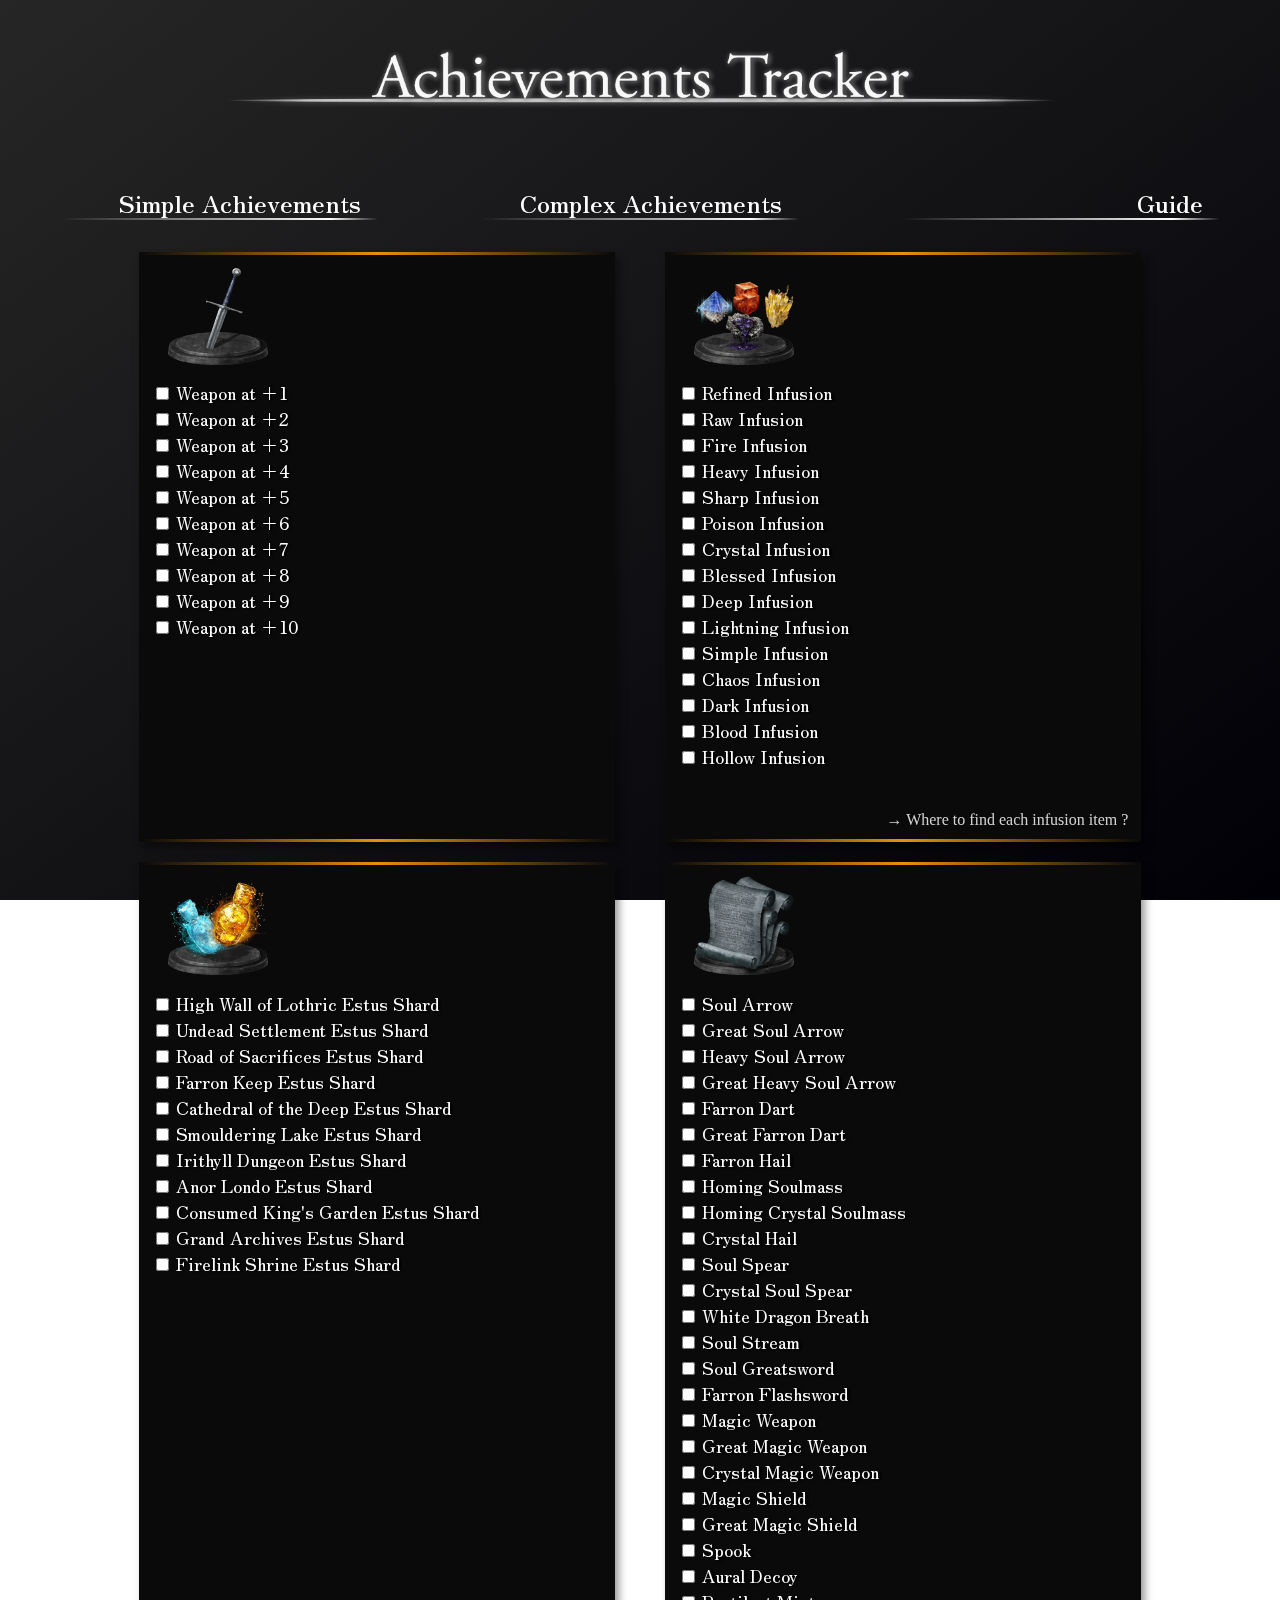
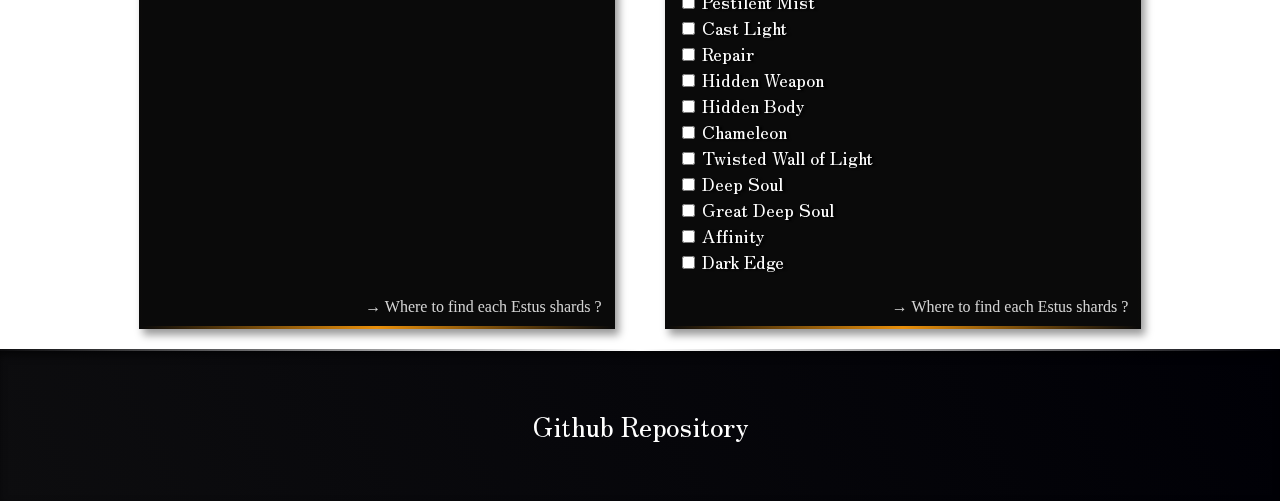
==== complexAchievements.html @ f4607ac6 "Ajouts des fichier fait a l adrar" ====
<!DOCTYPE html>
<html lang="en">
<head>
    <meta charset="UTF-8">
    <meta name="viewport" content="width=device-width, initial-scale=1.0">
    <title>DSIII Achievements Tracker</title>
    <link rel="stylesheet" href="style.css">
    <link rel="preconnect" href="https://fonts.googleapis.com">
    <link rel="preconnect" href="https://fonts.gstatic.com" crossorigin>
    <link href="https://fonts.googleapis.com/css2?family=Zen+Old+Mincho&display=swap" rel="stylesheet">
</head>
<body>
    <header>
        <a href="./index.html"><img src="./images/Achievements Tracker.png" alt="website logo reading Achievement Tracker in darksouls 3 typography"></a>
    </header>
    <nav>
        <div><a href="simpleAchievements.html"><h2>Simple Achievements</h2></a></div>
        <div><a href="complexAchievements.html"><h2>Complex Achievements</h2></a></div>
        <div><a href="guides.html"><h2>Guide</h2></a></div>
    </nav>
        <section>
            <div>
                <img src="./images/supreme_weapon_reinforcement.PNG" alt="picture used to represent the achievement of reinforcing a weapon to level 10">
                <form action="">
                    <input type="checkbox" name="weapon_reinforcement1" value="+1">
                            <label for="weapon_reinforcement1">Weapon at +1</label><br>
                            <input type="checkbox" name="weapon_reinforcement2" value="+2">
                            <label for="weapon_reinforcement2">Weapon at +2</label><br>
                            <input type="checkbox" name="weapon_reinforcement3" value="+3">
                            <label for="weapon_reinforcement3">Weapon at +3</label><br>
                            <input type="checkbox" name="weapon_reinforcement4" value="+4">
                            <label for="weapon_reinforcement4">Weapon at +4</label><br>
                            <input type="checkbox" name="weapon_reinforcement5" value="+5">
                            <label for="weapon_reinforcement5">Weapon at +5</label><br>
                            <input type="checkbox" name="weapon_reinforcement6" value="+6">
                            <label for="weapon_reinforcement6">Weapon at +6</label><br>
                            <input type="checkbox" name="weapon_reinforcement7" value="+7">
                            <label for="weapon_reinforcement7">Weapon at +7</label><br>
                            <input type="checkbox" name="weapon_reinforcement8" value="+8">
                            <label for="weapon_reinforcement8">Weapon at +8</label><br>
                            <input type="checkbox" name="weapon_reinforcement9" value="+9">
                            <label for="weapon_reinforcement9">Weapon at +9</label><br>
                            <input type="checkbox" name="weapon_reinforcement10" value="+10">
                            <label for="weapon_reinforcement10">Weapon at +10</label><br><br>
                </form>
            
            </div>
            <div>
                <img src="./images/master_of_infusion.PNG" alt="picture used to represent the achievement of infusing weapons which each type">
                <form action="">
                    <input type="checkbox" name="weapon_infusion_refined" value="refined">
                    <label for="weapon_infusion_refined">Refined Infusion</label><br>
                    <input type="checkbox" name="weapon_infusion_raw" value="raw">
                    <label for="weapon_infusion_raw">Raw Infusion</label><br>
                    <input type="checkbox" name="weapon_infusion_fire" value="fire">
                    <label for="weapon_infusion_fire">Fire Infusion</label><br>
                    <input type="checkbox" name="weapon_infusion_Heavy" value="heavy">
                    <label for="weapon_infusion_Heavy">Heavy Infusion</label><br>
                    <input type="checkbox" name="weapon_infusion_sharp" value="sharp">
                    <label for="weapon_infusion_sharp">Sharp Infusion</label><br>
                    <input type="checkbox" name="weapon_infusion_poison" value="poison">
                    <label for="weapon_infusion_poison">Poison Infusion</label><br>
                    <input type="checkbox" name="weapon_infusion_crystal" value="crystal">
                    <label for="weapon_infusion_crystal">Crystal Infusion</label><br>
                    <input type="checkbox" name="weapon_infusion_Blessed" value="Blessed">
                    <label for="weapon_infusion_Blessed">Blessed Infusion</label><br>
                    <input type="checkbox" name="weapon_infusion_Deep" value="Deep">
                    <label for="weapon_infusion_Deep">Deep Infusion</label><br>
                    <input type="checkbox" name="weapon_infusion_Lightning" value="Lightning">
                    <label for="weapon_reinforcement10">Lightning Infusion</label><br>
                    <input type="checkbox" name="weapon_infusion_Simple" value="Simple">
                    <label for="weapon_reinforcement9">Simple Infusion</label><br>
                    <input type="checkbox" name="weapon_infusion_Chaos" value="Chaos">
                    <label for="weapon_infusion_Chaos">Chaos Infusion</label><br>
                    <input type="checkbox" name="weapon_infusion_Dark" value="Dark">
                    <label for="weapon_infusion_Dark">Dark Infusion</label><br>
                    <input type="checkbox" name="weapon_infusion_Blood" value="Blood">
                    <label for="weapon_infusion_Blood">Blood Infusion</label><br>
                    <input type="checkbox" name="weapon_infusion_Hollow" value="Hollow">
                    <label for="weapon_infusion_Hollow">Hollow Infusion</label><br><br>
            
                </form>
                <a href="guides.html#infusions" class="liensGuide">→ Where to find each infusion item ?</a>
            </div>
            <div>
                <img src="./images/ultimate_estus.PNG" alt="picture used to represent the achievement of using every Estus Shard">
                <form action="/action_page.php" method="get" class="form-check">
                    <input type="checkbox" name="estus_High Wall of Lothric" value="High Wall of Lothric Estus Shard">
                    <label for="estus_High Wall of Lothric">High Wall of Lothric Estus Shard</label><br>
                    <input type="checkbox" name="estus_Undead Settlement" value="Undead Settlement Estus Shard">
                    <label for="estus_Undead Settlement">Undead Settlement Estus Shard</label><br>
                    <input type="checkbox" name="estus_Road of Sacrifices" value="Road of Sacrifices Estus Shard">
                    <label for="estus_Road of Sacrifices">Road of Sacrifices Estus Shard</label><br>
                    <input type="checkbox" name="estus_Farron Keep" value="Farron Keep Estus Shard">
                    <label for="estus_Farron Keep">Farron Keep Estus Shard</label><br>
                    <input type="checkbox" name="estus_Cathedral of the Deep" value="Cathedral of the Deep Estus Shard">
                    <label for="estus_Cathedral of the Deep">Cathedral of the Deep Estus Shard</label><br>
                    <input type="checkbox" name="estus_Smouldering Lake" value="Smouldering Lake Estus Shard">
                    <label for="estus_Smouldering Lake">Smouldering Lake Estus Shard</label><br>
                    <input type="checkbox" name="estus_Irithyll Dungeon" value="Irithyll Dungeon Estus Shard">
                    <label for="estus_Irithyll Dungeon">Irithyll Dungeon Estus Shard</label><br>
                    <input type="checkbox" name="estus_Anor Londo" value="Anor Londo Estus Shard">
                    <label for="estus_Anor Londo">Anor Londo Estus Shard</label><br>
                    <input type="checkbox" name="estus_Consumed King's Garden" value="Consumed King's Garden Estus Shard">
                    <label for="estus_Consumed King's Garden">Consumed King's Garden Estus Shard</label><br>
                    <input type="checkbox" name="estus_Grand Archives" value="Grand Archives Estus Shard">
                    <label for="estus_Grand Archives">Grand Archives Estus Shard</label><br>
                    <input type="checkbox" name="estus_Firelink Shrine" value="Firelink Shrine Estus Shard">
                    <label for="estus_Firelink Shrine">Firelink Shrine Estus Shard</label><br><br>
                        </form>
                <a href="guides.html#estus" class="liensGuide">→ Where to find each Estus shards ?</a>
            </div>
            <div>
                <img src="./images/master_of_sorceries.PNG" alt="picture used to represent the achievement of gathering every sorcery">
                <form action="/action_page.php" method="get" class="form-check">
                    <input type="checkbox" name="sorcery_Soul Arrow" value="Soul Arrow">
                    <label for="sorcery_Soul Arrow">Soul Arrow</label><br>
                    <input type="checkbox" name="sorcery_Great Soul Arrow" value="Great Soul Arrow">
                    <label for="sorcery_Great Soul Arrow">Great Soul Arrow</label><br>
                    <input type="checkbox" name="sorcery_Heavy Soul Arrow" value="Heavy Soul Arrow">
                    <label for="sorcery_Heavy Soul Arrow">Heavy Soul Arrow</label><br>
                    <input type="checkbox" name="sorcery_Great Heavy Soul Arrow" value="Great Heavy Soul Arrow">
                    <label for="sorcery_Great Heavy Soul Arrow">Great Heavy Soul Arrow</label><br>
                    <input type="checkbox" name="sorcery_Farron Dart" value="Farron Dart">
                    <label for="sorcery_Farron Dart">Farron Dart</label><br>
                    <input type="checkbox" name="sorcery_Great Farron Dart" value="Great Farron Dart">
                    <label for="sorcery_Great Farron Dart">Great Farron Dart</label><br>
                    <input type="checkbox" name="sorcery_Farron Hail" value="Farron Hail">
                    <label for="sorcery_Farron Hail">Farron Hail</label><br>
                    <input type="checkbox" name="sorcery_Homing Soulmass" value="Homing Soulmass">
                    <label for="sorcery_Homing Soulmass">Homing Soulmass</label><br>
                    <input type="checkbox" name="sorcery_Homing Crystal Soulmass" value="Homing Crystal Soulmass">
                    <label for="sorcery_Homing Crystal Soulmass">Homing Crystal Soulmass</label><br>
                    <input type="checkbox" name="sorcery_Crystal Hail" value="Crystal Hail">
                    <label for="sorcery_Crystal Hail">Crystal Hail</label><br>
                    <input type="checkbox" name="sorcery_Soul Spear" value="Soul Spear">
                    <label for="sorcery_Soul Spear">Soul Spear</label><br>
                    <input type="checkbox" name="sorcery_Crystal Soul Spear" value="Crystal Soul Spear">
                    <label for="sorcery_Crystal Soul Spear">Crystal Soul Spear</label><br>
                    <input type="checkbox" name="sorcery_White Dragon Breath" value="White Dragon Breath">
                    <label for="sorcery_White Dragon Breath">White Dragon Breath</label><br>
                    <input type="checkbox" name="sorcery_Soul Stream" value="Soul Stream">
                    <label for="sorcery_Soul Stream">Soul Stream</label><br>
                    <input type="checkbox" name="sorcery_Soul Greatsword" value="Soul Greatsword">
                    <label for="sorcery_Soul Greatsword">Soul Greatsword</label><br>
                    <input type="checkbox" name="sorcery_Farron Flashsword" value="Farron Flashsword">
                    <label for="sorcery_Farron Flashsword">Farron Flashsword</label><br>
                    <input type="checkbox" name="sorcery_Magic Weapon" value="Magic Weapon">
                    <label for="sorcery_Magic Weapon">Magic Weapon</label><br>
                    <input type="checkbox" name="sorcery_Great Magic Weapon" value="Great Magic Weapon">
                    <label for="sorcery_Great Magic Weapon">Great Magic Weapon</label><br>
                    <input type="checkbox" name="sorcery_Crystal Magic Weapon" value="Crystal Magic Weapon">
                    <label for="sorcery_Crystal Magic Weapon">Crystal Magic Weapon</label><br>
                    <input type="checkbox" name="sorcery_Magic Shield" value="Magic Shield">
                    <label for="sorcery_Magic Shield">Magic Shield</label><br>
                    <input type="checkbox" name="sorcery_Great Magic Shield" value="Great Magic Shield">
                    <label for="sorcery_Great Magic Shield">Great Magic Shield</label><br>
                    <input type="checkbox" name="sorcery_Spook" value="Spook">
                    <label for="sorcery_Spook">Spook</label><br>
                    <input type="checkbox" name="sorcery_Aural Decoy" value="Aural Decoy">
                    <label for="sorcery_Aural Decoy">Aural Decoy</label><br>
                    <input type="checkbox" name="sorcery_Pestilent Mist" value="Pestilent Mist">
                    <label for="sorcery_Pestilent Mist">Pestilent Mist</label><br>
                    <input type="checkbox" name="sorcery_Cast Light" value="Cast Light">
                    <label for="sorcery_Cast Light">Cast Light</label><br>
                    <input type="checkbox" name="sorcery_Repair" value="Repair">
                    <label for="sorcery_Repair">Repair</label><br>
                    <input type="checkbox" name="sorcery_Hidden Weapon" value="Hidden Weapon">
                    <label for="sorcery_Hidden Weapon">Hidden Weapon</label><br>
                    <input type="checkbox" name="sorcery_Hidden Body" value="Hidden Body">
                    <label for="sorcery_Hidden Body">Hidden Body</label><br>
                    <input type="checkbox" name="sorcery_Chameleon" value="Chameleon">
                    <label for="sorcery_Chameleon">Chameleon</label><br>
                    <input type="checkbox" name="sorcery_Twisted Wall of Light" value="Twisted Wall of Light">
                    <label for="sorcery_Twisted Wall of Light">Twisted Wall of Light</label><br>
                    <input type="checkbox" name="sorcery_Deep Soul" value="Deep Soul">
                    <label for="sorcery_Deep Soul">Deep Soul</label><br>
                    <input type="checkbox" name="sorcery_Great Deep Soul" value="Great Deep Soul">
                    <label for="sorcery_Great Deep Soul">Great Deep Soul</label><br>
                    <input type="checkbox" name="sorcery_Affinity" value="Affinity">
                    <label for="sorcery_Affinity">Affinity</label><br>
                    <input type="checkbox" name="sorcery_Dark Edge" value="Dark Edge">
                    <label for="sorcery_Dark Edge">Dark Edge</label><br>
                </form>
                <a href="guides.html#sorceries" class="liensGuide">→ Where to find each Estus shards ?</a>
            </div>
        </section>
    <footer>
        <a href="https://github.com/onsibuno/DSIIIAchievementTracker">Github Repository</a>
    </footer>
</body>
</html>
---- style.css ----
.zen-old-mincho-regular {
    font-family: "Zen Old Mincho", serif;
    font-weight: 400;
    font-style: normal;
}

  h2{
    font-family: "Zen Old Mincho", serif;
    align-self: flex-end;
    color: #FFFFFF;
}

/* **************************** Body **************************** */

body{
    background: fixed no-repeat linear-gradient(323deg, rgba(0,0,6,1) 0%, rgba(38,38,38,1) 100%);
    text-align: justify;
    /* width: auto; */
    min-height: 100vh;
    display: flex;
    flex-direction: column;
    overflow-x:hidden;
}

#landingPage{
    overflow-y:hidden;
    
}

body section{
    padding: 2em 5em 0em 5em;
}

p, li, label, h3, summary{
    color: #FFFFFF;
    font-size: large;
    font-family: "Zen Old Mincho", serif;
    text-shadow: 2.5px 1px 2px black;
}

h3{
    text-align: left;
}

a{
    text-decoration: none;
    color: white;
    transition: color .3s;
}

a:hover, a:focus{
    color: orange;
    outline: none;
}

p a{
    font-style: italic;
    color: #e7c38e;
}


/* **************************** Navigation et Header **************************** */

header{
    display: flex;
    align-content: center;
    justify-content: center;
}

header img{
    width: 100%;
}

nav{
    display: flex;
    flex-direction: row;
    justify-content: space-around;
    text-align: end;
    height: 55px;
}

nav div{
    width: 300px;
    margin: 0px 10px 0px 10px;
    padding-right: 1em;
    border-width: 0px 0px 2px 0px;
    border-style: solid;
    border-color: transparent;
    border-image-slice: 1;
    border-image-source: linear-gradient(90deg, rgba(255,255,255,0) 0%, rgba(255,255,255,1) 85%, rgba(255,255,255,0) 100%);
}

nav div:hover{
    color: #e7e7e7;
    background: radial-gradient(ellipse 125px 38px at 60% 120%, #E88F0B, #e8900b00);
}

nav div:focus{
    color: #e7e7e7;
    background: radial-gradient(ellipse 125px 38px at 60% 120%, #E88F0B, #e8900b00);
    outline: solid #E88F0B;
}


/* **************************** Boîtes **************************** */

section{
    padding: 25px;
    display: flex;
    flex-wrap: wrap;
    justify-content: space-evenly;

}

section div{
    padding: 10px;
    margin-bottom: 20px;
    border: 3px transparent solid;
    border-image-slice: 1;
    border-image-source: linear-gradient(90deg, rgba(0,0,0,0) 0%, rgba(232,143,11,1) 50%, rgba(0,0,0,0) 100%);
    background-color: rgb(10, 10, 10);
    box-shadow: 4px 6px 8px rgba(0,0,0,0.4);
    width: 45%;
    min-width: 200px;
    max-width: 450px;
    display: flex;
    flex-direction: column;
    justify-content: flex-start;
}

.simpleAchievements div{
    display: flex;
    align-items: center;
    justify-content: flex-start;
}

.liensGuide{
    align-self: flex-end;
    margin-top: auto;
    color: lightgray;
    text-align: left;
}

div img{
    /* translate: 15px -5px; */
    mix-blend-mode: lighten;
    height: 100px;
    width: 100px;
    margin-left: 1em;
    margin-bottom: -.1em;
}

.guide{
    display: flex;
    flex-direction: column;
    align-items: left;
}

details{
    width: fit-content;
    padding: .2em .5em .2em;
    margin: .5em;
    box-shadow: 2px 2px 5px black;
    background: linear-gradient(323deg, rgba(0,0,6,1) 0%, rgba(38,38,38,1) 100%);
}

details summary{
    width: 400px;
}

form{
    margin-top: 1em;
    margin-bottom: 1.5em;
}

/* permet le changement de couleurs des labels une fois cochés : */

input[type="checkbox"]:hover + label, input[type="checkbox"]:focus + label{
    color: lightgray;
  }

input[type="checkbox"]:checked + label{
    /* color: grey; */
    opacity: .5;
  }
 
input[type="checkbox"]:checked{
    accent-color: rgba(232,143,11,1);
}

input[type="checkbox"]:focus{
    box-shadow: 0px 0px 5px rgba(232,143,11,1);
    outline: none;
}

/* **************************** Footer *****************************/

footer{
    margin-top: auto;
    background: linear-gradient(-115deg, rgba(0,0,6,1) 0%, rgb(13, 13, 15) 100%);
    height: 150px;
    margin-left: -10px;
    margin-right: -10px;
    margin-bottom: -10px;
    display: flex;
    flex-direction: column-reverse;
    align-items: center;
    justify-content: center;
    box-shadow: inset 0px 4px 9px rgba(0,0,0,0.6);
    border-top: 2px solid transparent;
    border-image-slice: 1;
    border-image-source: linear-gradient(90deg, rgba(0,0,0,0) 0%, rgba(255,255,255,1) 50%, rgba(0,0,0,0) 100%);
    }

footer a{
    padding: 0px 20px 0px 20px;
    font-size: 1.7em;
    font-family: "Zen Old Mincho", serif;
    border-width: 0px 0px 2px 0px;
    border-style: solid;
    border-color: white;
    border-image-slice: 1;
    border-image-source: linear-gradient(90deg, rgba(0,0,0,0) 0%, rgba(255,255,255,0) 50%, rgba(0,0,0,0) 100%);
    transition-property: border-image-source;
    transition-duration: .5s;
}

footer a:hover{
    color: #FFFFFF;
    border-width: 0px 0px 2px 0px;
    border-style: solid;
    border-color: transparent;
    border-image-slice: 1;
    border-image-source: linear-gradient(90deg, rgba(0,0,0,0) 0%, rgba(255,255,255,1) 50%, rgba(0,0,0,0) 100%);
}
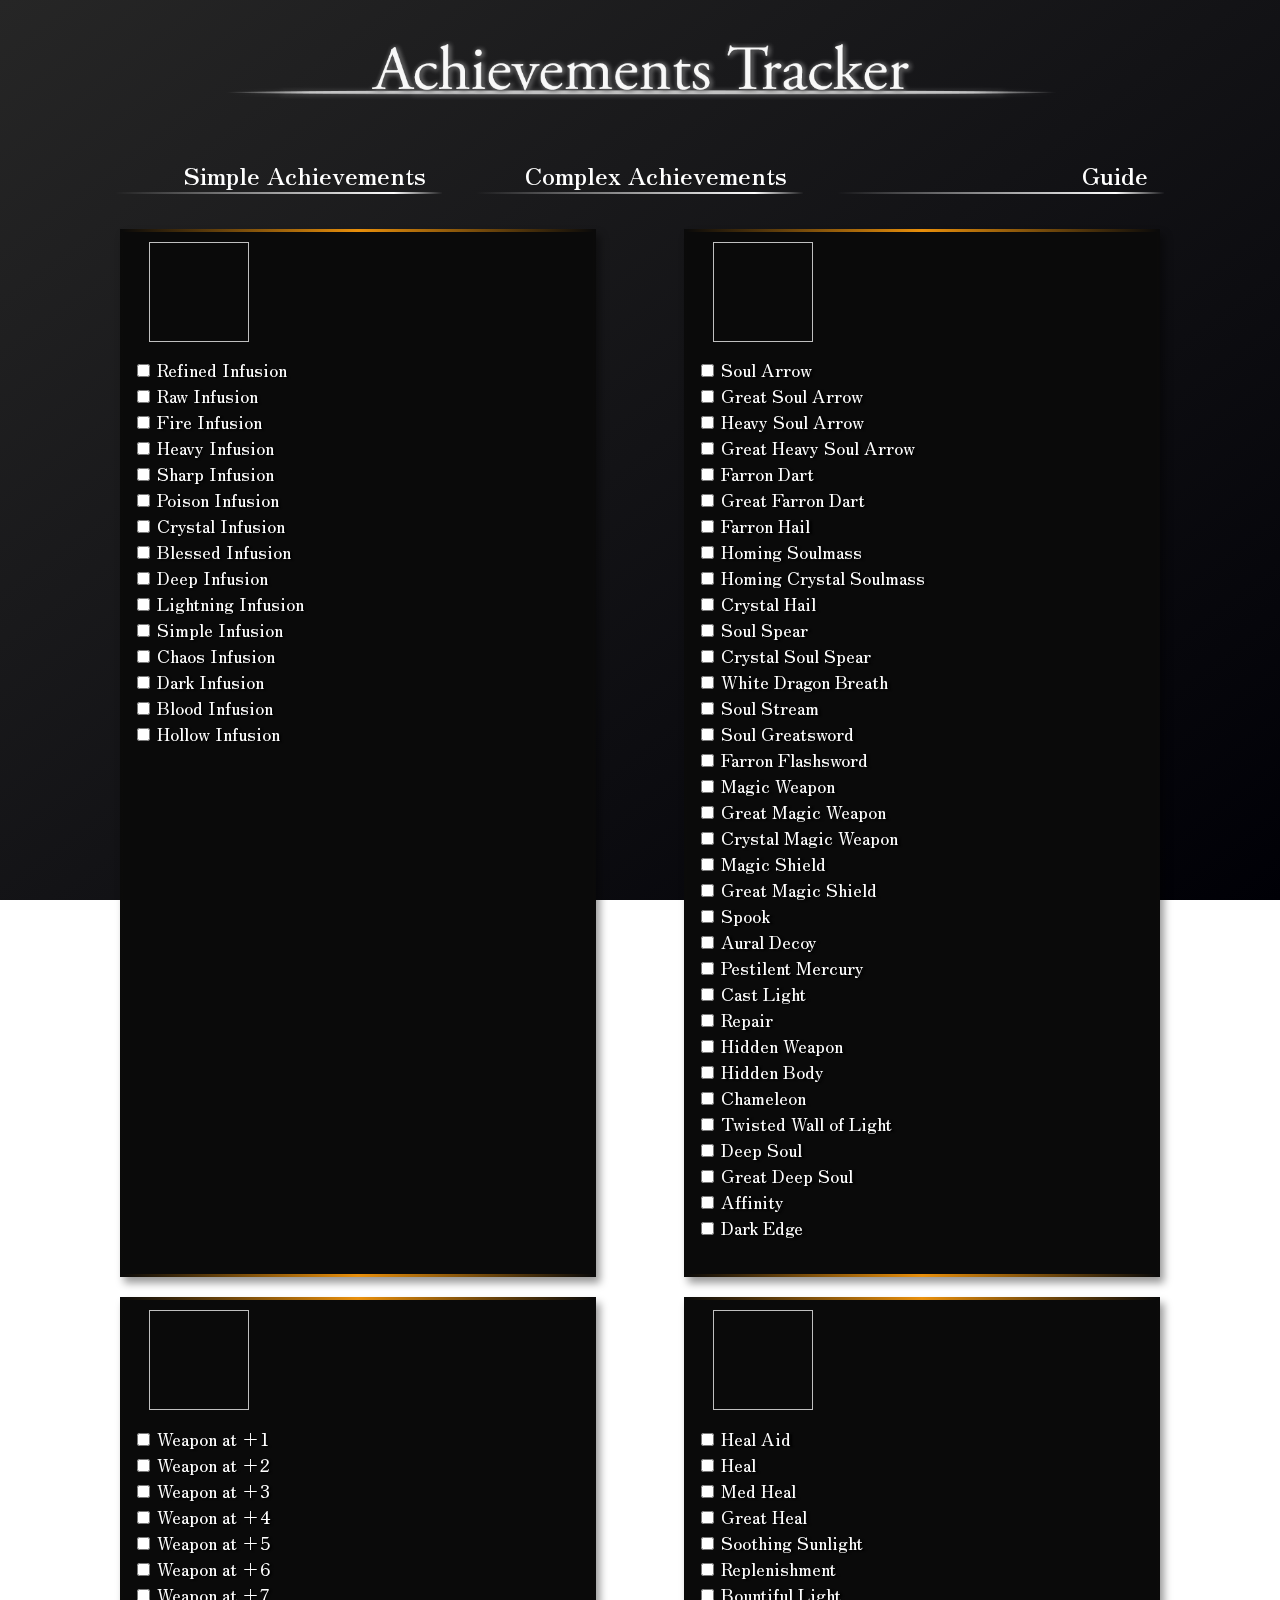
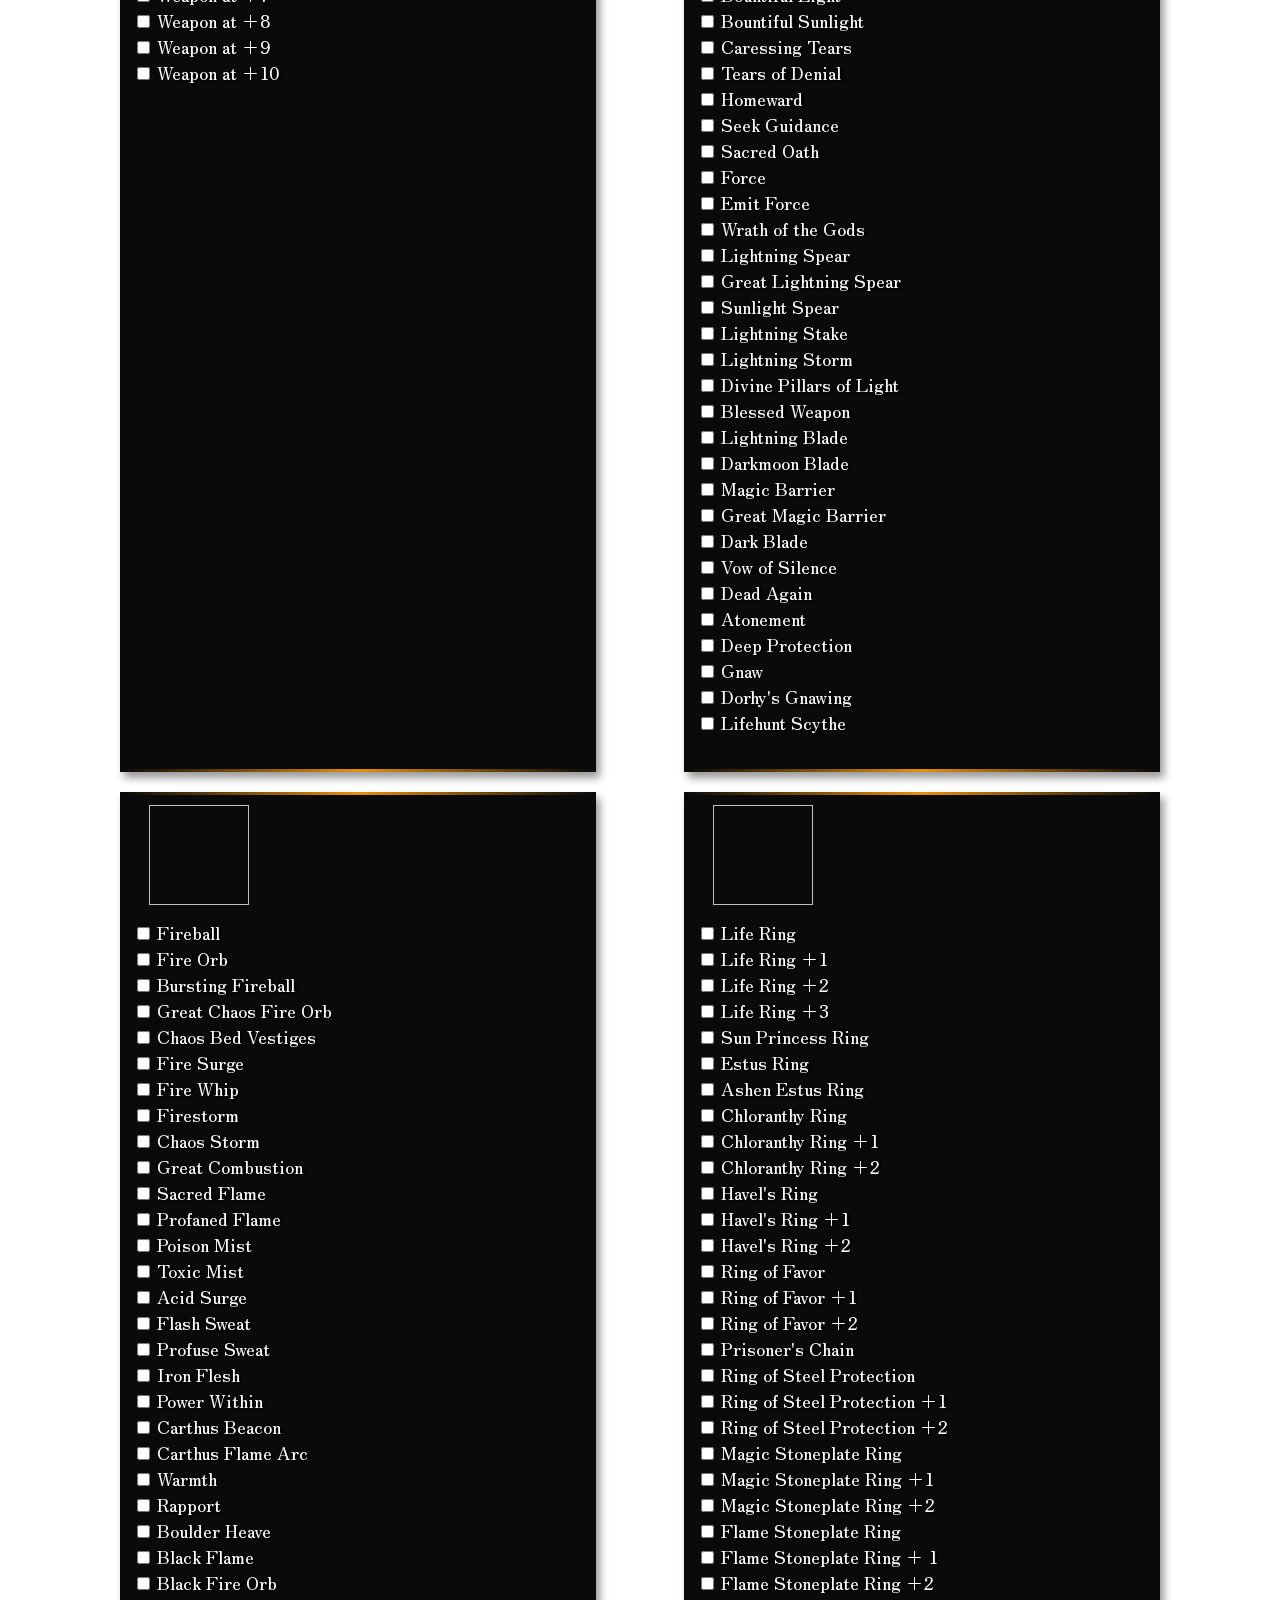
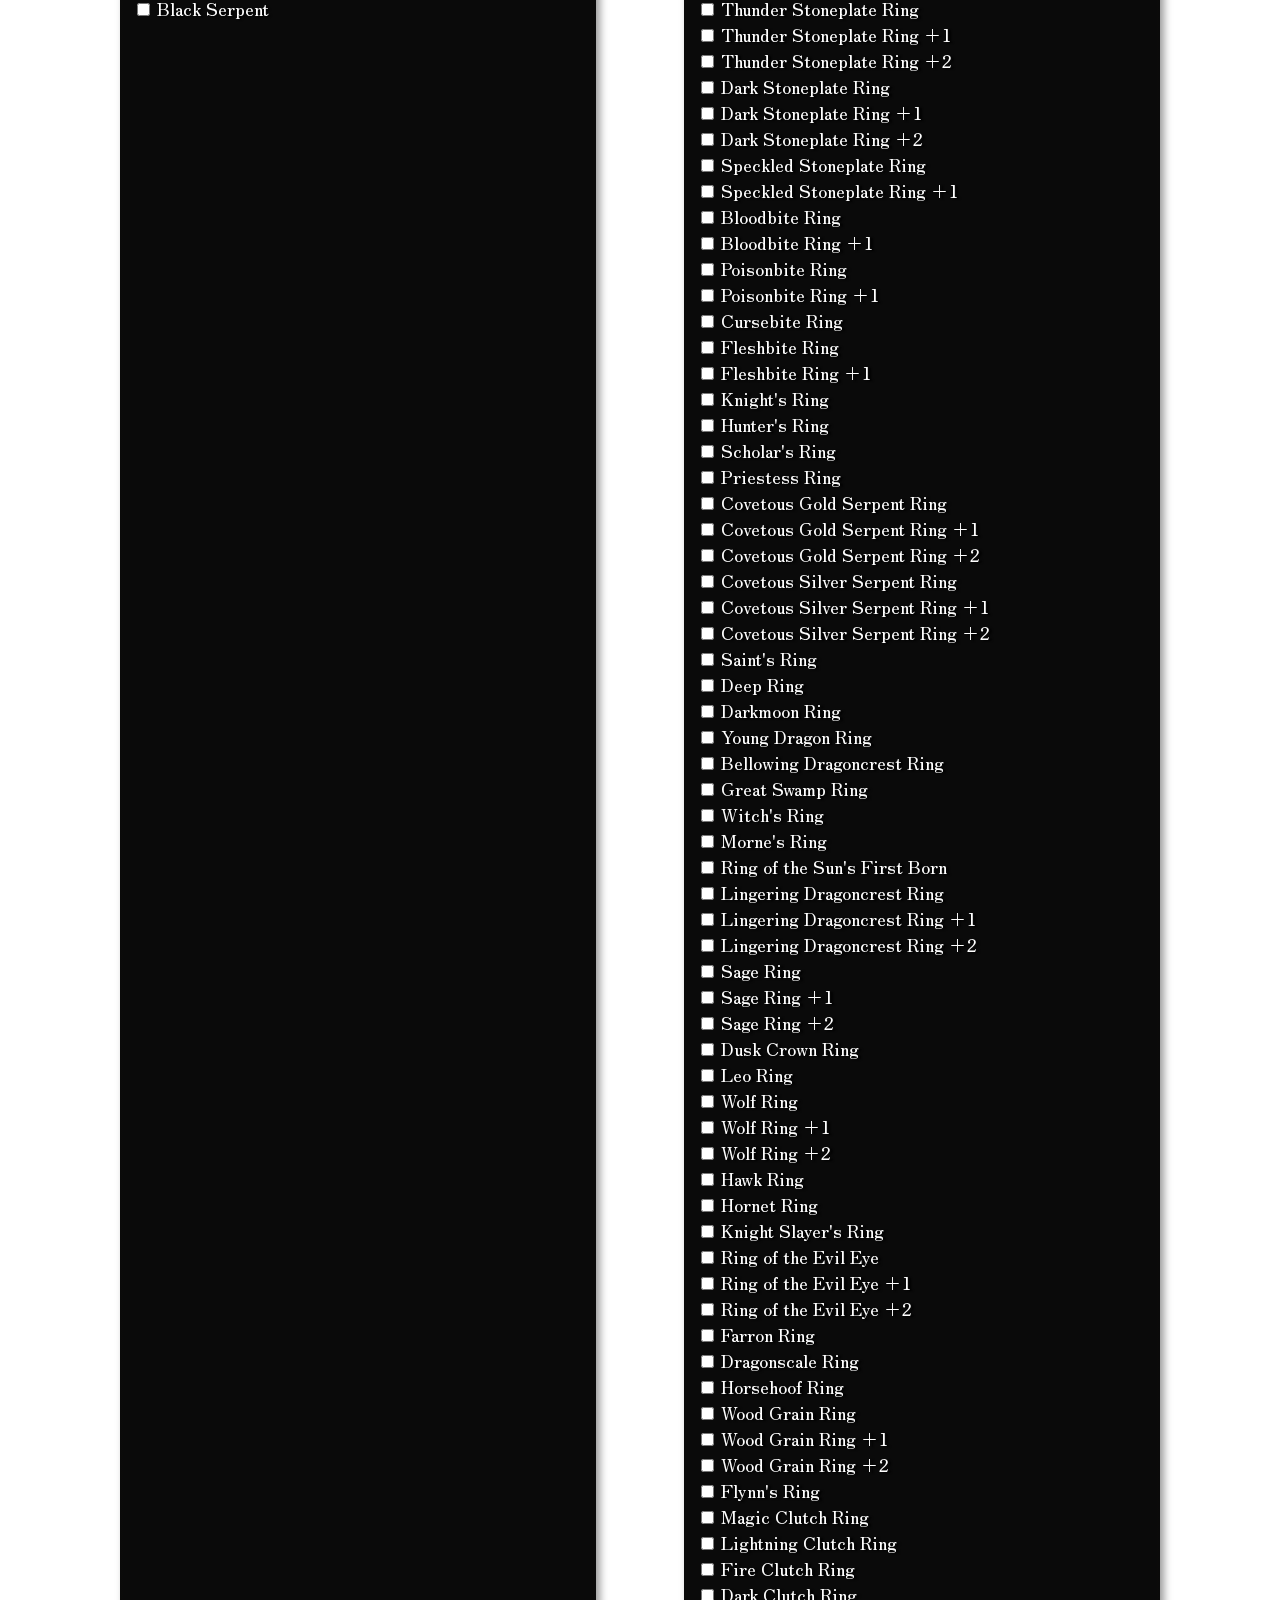
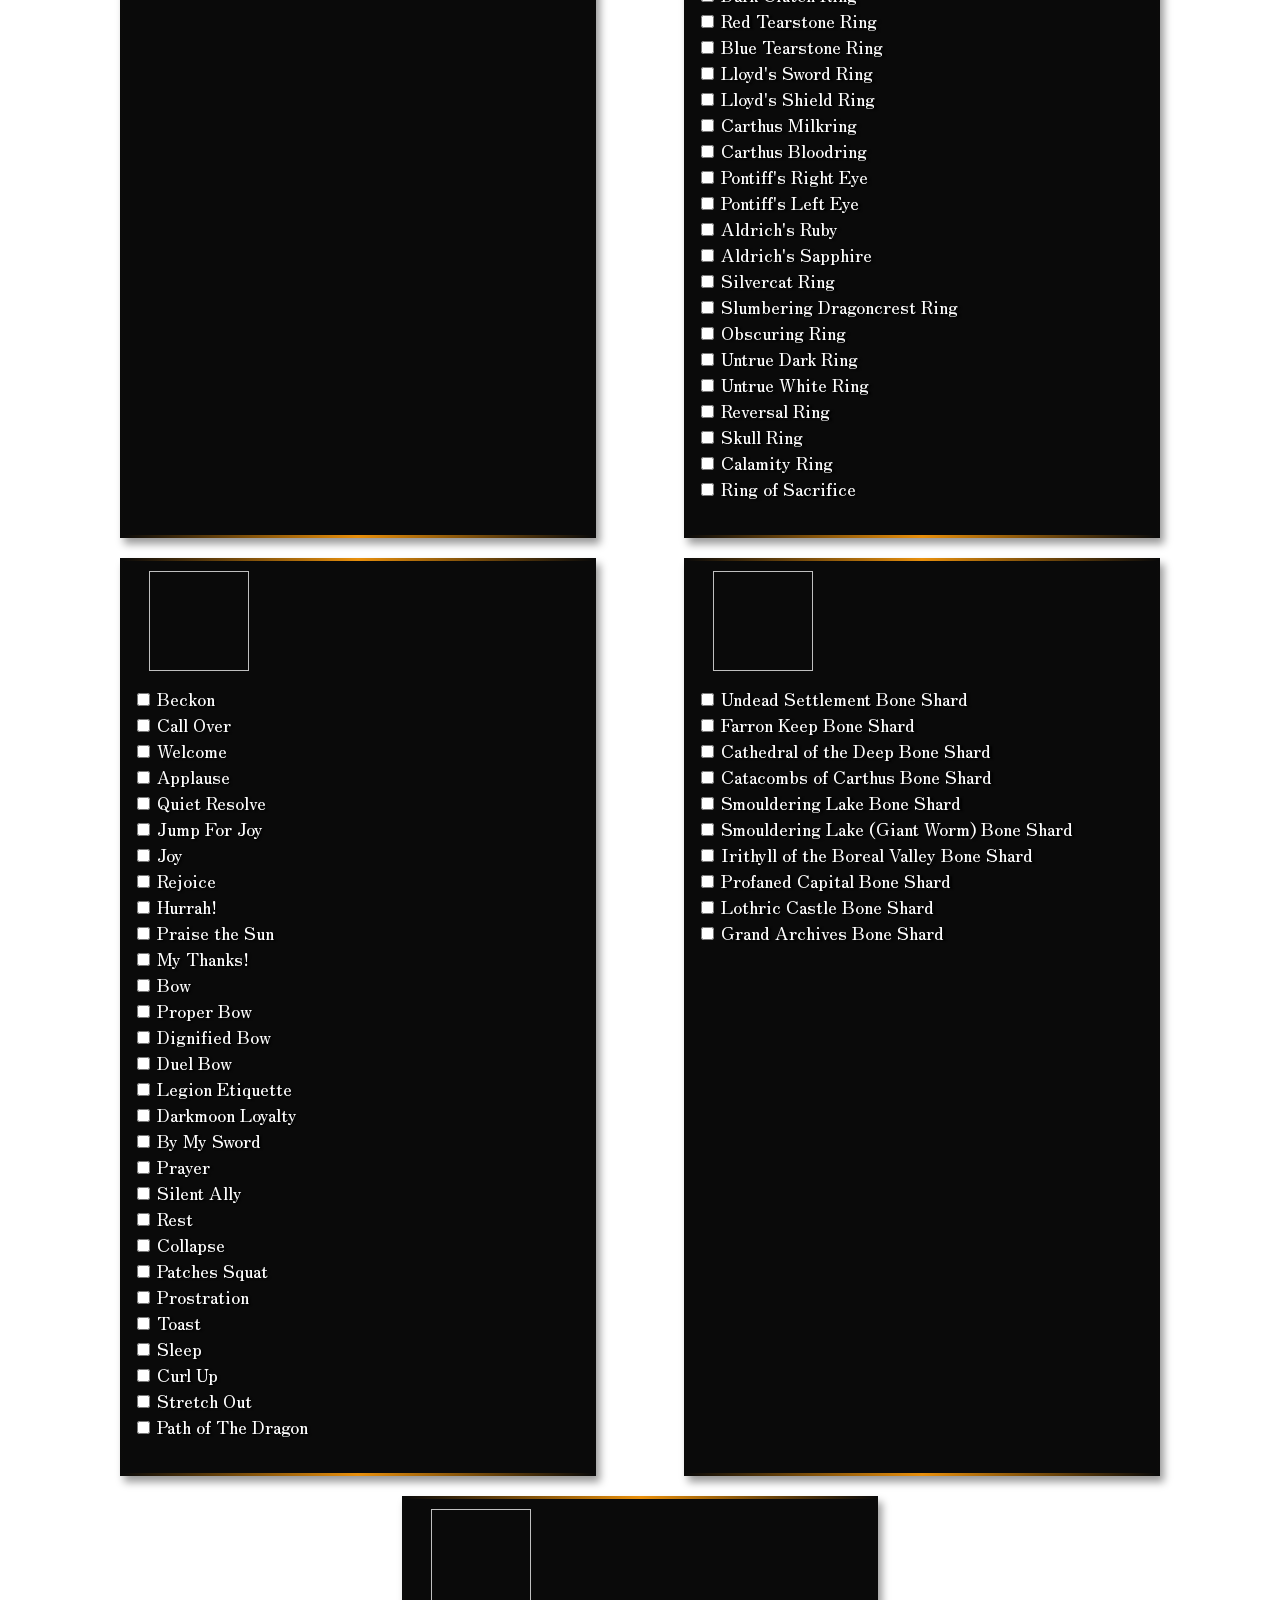
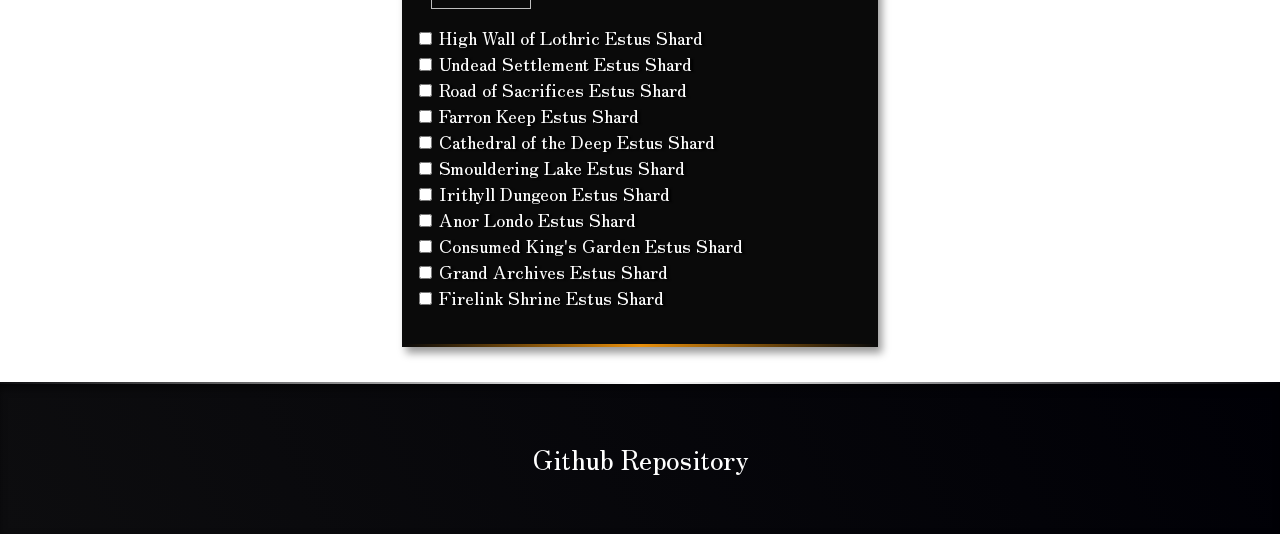
==== commit f4819641: "modified css for narrow windows, created .json for achievements informations and script.js to genera" ====
--- a/complexAchievements.html
+++ b/complexAchievements.html
@@ -19,174 +19,35 @@
         <div><a href="guides.html"><h2>Guide</h2></a></div>
     </nav>
         <section>
-            <div>
+            <!-- <div>
                 <img src="./images/supreme_weapon_reinforcement.PNG" alt="picture used to represent the achievement of reinforcing a weapon to level 10">
                 <form action="">
                     <input type="checkbox" name="weapon_reinforcement1" value="+1">
-                            <label for="weapon_reinforcement1">Weapon at +1</label><br>
-                            <input type="checkbox" name="weapon_reinforcement2" value="+2">
-                            <label for="weapon_reinforcement2">Weapon at +2</label><br>
-                            <input type="checkbox" name="weapon_reinforcement3" value="+3">
-                            <label for="weapon_reinforcement3">Weapon at +3</label><br>
-                            <input type="checkbox" name="weapon_reinforcement4" value="+4">
-                            <label for="weapon_reinforcement4">Weapon at +4</label><br>
-                            <input type="checkbox" name="weapon_reinforcement5" value="+5">
-                            <label for="weapon_reinforcement5">Weapon at +5</label><br>
-                            <input type="checkbox" name="weapon_reinforcement6" value="+6">
-                            <label for="weapon_reinforcement6">Weapon at +6</label><br>
-                            <input type="checkbox" name="weapon_reinforcement7" value="+7">
-                            <label for="weapon_reinforcement7">Weapon at +7</label><br>
-                            <input type="checkbox" name="weapon_reinforcement8" value="+8">
-                            <label for="weapon_reinforcement8">Weapon at +8</label><br>
-                            <input type="checkbox" name="weapon_reinforcement9" value="+9">
-                            <label for="weapon_reinforcement9">Weapon at +9</label><br>
-                            <input type="checkbox" name="weapon_reinforcement10" value="+10">
-                            <label for="weapon_reinforcement10">Weapon at +10</label><br><br>
+                    <label for="weapon_reinforcement1">Weapon at +1</label><br>
+                    <input type="checkbox" name="weapon_reinforcement2" value="+2">
+                    <label for="weapon_reinforcement2">Weapon at +2</label><br>                            <input type="checkbox" name="weapon_reinforcement3" value="+3">
+                    <label for="weapon_reinforcement3">Weapon at +3</label><br>
+                    <input type="checkbox" name="weapon_reinforcement4" value="+4">
+                    <label for="weapon_reinforcement4">Weapon at +4</label><br>
+                    <input type="checkbox" name="weapon_reinforcement5" value="+5">
+                    <label for="weapon_reinforcement5">Weapon at +5</label><br>
+                    <input type="checkbox" name="weapon_reinforcement6" value="+6">                            <label for="weapon_reinforcement6">Weapon at +6</label><br>
+                    <input type="checkbox" name="weapon_reinforcement7" value="+7">
+                    <label for="weapon_reinforcement7">Weapon at +7</label><br>
+                    <input type="checkbox" name="weapon_reinforcement8" value="+8">
+                    <label for="weapon_reinforcement8">Weapon at +8</label><br>
+                    <input type="checkbox" name="weapon_reinforcement9" value="+9">
+                    <label for="weapon_reinforcement9">Weapon at +9</label><br>
+                    <input type="checkbox" name="weapon_reinforcement10" value="+10">
+                    <label for="weapon_reinforcement10">Weapon at +10</label><br><br>
                 </form>
             
-            </div>
-            <div>
-                <img src="./images/master_of_infusion.PNG" alt="picture used to represent the achievement of infusing weapons which each type">
-                <form action="">
-                    <input type="checkbox" name="weapon_infusion_refined" value="refined">
-                    <label for="weapon_infusion_refined">Refined Infusion</label><br>
-                    <input type="checkbox" name="weapon_infusion_raw" value="raw">
-                    <label for="weapon_infusion_raw">Raw Infusion</label><br>
-                    <input type="checkbox" name="weapon_infusion_fire" value="fire">
-                    <label for="weapon_infusion_fire">Fire Infusion</label><br>
-                    <input type="checkbox" name="weapon_infusion_Heavy" value="heavy">
-                    <label for="weapon_infusion_Heavy">Heavy Infusion</label><br>
-                    <input type="checkbox" name="weapon_infusion_sharp" value="sharp">
-                    <label for="weapon_infusion_sharp">Sharp Infusion</label><br>
-                    <input type="checkbox" name="weapon_infusion_poison" value="poison">
-                    <label for="weapon_infusion_poison">Poison Infusion</label><br>
-                    <input type="checkbox" name="weapon_infusion_crystal" value="crystal">
-                    <label for="weapon_infusion_crystal">Crystal Infusion</label><br>
-                    <input type="checkbox" name="weapon_infusion_Blessed" value="Blessed">
-                    <label for="weapon_infusion_Blessed">Blessed Infusion</label><br>
-                    <input type="checkbox" name="weapon_infusion_Deep" value="Deep">
-                    <label for="weapon_infusion_Deep">Deep Infusion</label><br>
-                    <input type="checkbox" name="weapon_infusion_Lightning" value="Lightning">
-                    <label for="weapon_reinforcement10">Lightning Infusion</label><br>
-                    <input type="checkbox" name="weapon_infusion_Simple" value="Simple">
-                    <label for="weapon_reinforcement9">Simple Infusion</label><br>
-                    <input type="checkbox" name="weapon_infusion_Chaos" value="Chaos">
-                    <label for="weapon_infusion_Chaos">Chaos Infusion</label><br>
-                    <input type="checkbox" name="weapon_infusion_Dark" value="Dark">
-                    <label for="weapon_infusion_Dark">Dark Infusion</label><br>
-                    <input type="checkbox" name="weapon_infusion_Blood" value="Blood">
-                    <label for="weapon_infusion_Blood">Blood Infusion</label><br>
-                    <input type="checkbox" name="weapon_infusion_Hollow" value="Hollow">
-                    <label for="weapon_infusion_Hollow">Hollow Infusion</label><br><br>
+            </div> -->
             
-                </form>
-                <a href="guides.html#infusions" class="liensGuide">→ Where to find each infusion item ?</a>
-            </div>
-            <div>
-                <img src="./images/ultimate_estus.PNG" alt="picture used to represent the achievement of using every Estus Shard">
-                <form action="/action_page.php" method="get" class="form-check">
-                    <input type="checkbox" name="estus_High Wall of Lothric" value="High Wall of Lothric Estus Shard">
-                    <label for="estus_High Wall of Lothric">High Wall of Lothric Estus Shard</label><br>
-                    <input type="checkbox" name="estus_Undead Settlement" value="Undead Settlement Estus Shard">
-                    <label for="estus_Undead Settlement">Undead Settlement Estus Shard</label><br>
-                    <input type="checkbox" name="estus_Road of Sacrifices" value="Road of Sacrifices Estus Shard">
-                    <label for="estus_Road of Sacrifices">Road of Sacrifices Estus Shard</label><br>
-                    <input type="checkbox" name="estus_Farron Keep" value="Farron Keep Estus Shard">
-                    <label for="estus_Farron Keep">Farron Keep Estus Shard</label><br>
-                    <input type="checkbox" name="estus_Cathedral of the Deep" value="Cathedral of the Deep Estus Shard">
-                    <label for="estus_Cathedral of the Deep">Cathedral of the Deep Estus Shard</label><br>
-                    <input type="checkbox" name="estus_Smouldering Lake" value="Smouldering Lake Estus Shard">
-                    <label for="estus_Smouldering Lake">Smouldering Lake Estus Shard</label><br>
-                    <input type="checkbox" name="estus_Irithyll Dungeon" value="Irithyll Dungeon Estus Shard">
-                    <label for="estus_Irithyll Dungeon">Irithyll Dungeon Estus Shard</label><br>
-                    <input type="checkbox" name="estus_Anor Londo" value="Anor Londo Estus Shard">
-                    <label for="estus_Anor Londo">Anor Londo Estus Shard</label><br>
-                    <input type="checkbox" name="estus_Consumed King's Garden" value="Consumed King's Garden Estus Shard">
-                    <label for="estus_Consumed King's Garden">Consumed King's Garden Estus Shard</label><br>
-                    <input type="checkbox" name="estus_Grand Archives" value="Grand Archives Estus Shard">
-                    <label for="estus_Grand Archives">Grand Archives Estus Shard</label><br>
-                    <input type="checkbox" name="estus_Firelink Shrine" value="Firelink Shrine Estus Shard">
-                    <label for="estus_Firelink Shrine">Firelink Shrine Estus Shard</label><br><br>
-                        </form>
-                <a href="guides.html#estus" class="liensGuide">→ Where to find each Estus shards ?</a>
-            </div>
-            <div>
-                <img src="./images/master_of_sorceries.PNG" alt="picture used to represent the achievement of gathering every sorcery">
-                <form action="/action_page.php" method="get" class="form-check">
-                    <input type="checkbox" name="sorcery_Soul Arrow" value="Soul Arrow">
-                    <label for="sorcery_Soul Arrow">Soul Arrow</label><br>
-                    <input type="checkbox" name="sorcery_Great Soul Arrow" value="Great Soul Arrow">
-                    <label for="sorcery_Great Soul Arrow">Great Soul Arrow</label><br>
-                    <input type="checkbox" name="sorcery_Heavy Soul Arrow" value="Heavy Soul Arrow">
-                    <label for="sorcery_Heavy Soul Arrow">Heavy Soul Arrow</label><br>
-                    <input type="checkbox" name="sorcery_Great Heavy Soul Arrow" value="Great Heavy Soul Arrow">
-                    <label for="sorcery_Great Heavy Soul Arrow">Great Heavy Soul Arrow</label><br>
-                    <input type="checkbox" name="sorcery_Farron Dart" value="Farron Dart">
-                    <label for="sorcery_Farron Dart">Farron Dart</label><br>
-                    <input type="checkbox" name="sorcery_Great Farron Dart" value="Great Farron Dart">
-                    <label for="sorcery_Great Farron Dart">Great Farron Dart</label><br>
-                    <input type="checkbox" name="sorcery_Farron Hail" value="Farron Hail">
-                    <label for="sorcery_Farron Hail">Farron Hail</label><br>
-                    <input type="checkbox" name="sorcery_Homing Soulmass" value="Homing Soulmass">
-                    <label for="sorcery_Homing Soulmass">Homing Soulmass</label><br>
-                    <input type="checkbox" name="sorcery_Homing Crystal Soulmass" value="Homing Crystal Soulmass">
-                    <label for="sorcery_Homing Crystal Soulmass">Homing Crystal Soulmass</label><br>
-                    <input type="checkbox" name="sorcery_Crystal Hail" value="Crystal Hail">
-                    <label for="sorcery_Crystal Hail">Crystal Hail</label><br>
-                    <input type="checkbox" name="sorcery_Soul Spear" value="Soul Spear">
-                    <label for="sorcery_Soul Spear">Soul Spear</label><br>
-                    <input type="checkbox" name="sorcery_Crystal Soul Spear" value="Crystal Soul Spear">
-                    <label for="sorcery_Crystal Soul Spear">Crystal Soul Spear</label><br>
-                    <input type="checkbox" name="sorcery_White Dragon Breath" value="White Dragon Breath">
-                    <label for="sorcery_White Dragon Breath">White Dragon Breath</label><br>
-                    <input type="checkbox" name="sorcery_Soul Stream" value="Soul Stream">
-                    <label for="sorcery_Soul Stream">Soul Stream</label><br>
-                    <input type="checkbox" name="sorcery_Soul Greatsword" value="Soul Greatsword">
-                    <label for="sorcery_Soul Greatsword">Soul Greatsword</label><br>
-                    <input type="checkbox" name="sorcery_Farron Flashsword" value="Farron Flashsword">
-                    <label for="sorcery_Farron Flashsword">Farron Flashsword</label><br>
-                    <input type="checkbox" name="sorcery_Magic Weapon" value="Magic Weapon">
-                    <label for="sorcery_Magic Weapon">Magic Weapon</label><br>
-                    <input type="checkbox" name="sorcery_Great Magic Weapon" value="Great Magic Weapon">
-                    <label for="sorcery_Great Magic Weapon">Great Magic Weapon</label><br>
-                    <input type="checkbox" name="sorcery_Crystal Magic Weapon" value="Crystal Magic Weapon">
-                    <label for="sorcery_Crystal Magic Weapon">Crystal Magic Weapon</label><br>
-                    <input type="checkbox" name="sorcery_Magic Shield" value="Magic Shield">
-                    <label for="sorcery_Magic Shield">Magic Shield</label><br>
-                    <input type="checkbox" name="sorcery_Great Magic Shield" value="Great Magic Shield">
-                    <label for="sorcery_Great Magic Shield">Great Magic Shield</label><br>
-                    <input type="checkbox" name="sorcery_Spook" value="Spook">
-                    <label for="sorcery_Spook">Spook</label><br>
-                    <input type="checkbox" name="sorcery_Aural Decoy" value="Aural Decoy">
-                    <label for="sorcery_Aural Decoy">Aural Decoy</label><br>
-                    <input type="checkbox" name="sorcery_Pestilent Mist" value="Pestilent Mist">
-                    <label for="sorcery_Pestilent Mist">Pestilent Mist</label><br>
-                    <input type="checkbox" name="sorcery_Cast Light" value="Cast Light">
-                    <label for="sorcery_Cast Light">Cast Light</label><br>
-                    <input type="checkbox" name="sorcery_Repair" value="Repair">
-                    <label for="sorcery_Repair">Repair</label><br>
-                    <input type="checkbox" name="sorcery_Hidden Weapon" value="Hidden Weapon">
-                    <label for="sorcery_Hidden Weapon">Hidden Weapon</label><br>
-                    <input type="checkbox" name="sorcery_Hidden Body" value="Hidden Body">
-                    <label for="sorcery_Hidden Body">Hidden Body</label><br>
-                    <input type="checkbox" name="sorcery_Chameleon" value="Chameleon">
-                    <label for="sorcery_Chameleon">Chameleon</label><br>
-                    <input type="checkbox" name="sorcery_Twisted Wall of Light" value="Twisted Wall of Light">
-                    <label for="sorcery_Twisted Wall of Light">Twisted Wall of Light</label><br>
-                    <input type="checkbox" name="sorcery_Deep Soul" value="Deep Soul">
-                    <label for="sorcery_Deep Soul">Deep Soul</label><br>
-                    <input type="checkbox" name="sorcery_Great Deep Soul" value="Great Deep Soul">
-                    <label for="sorcery_Great Deep Soul">Great Deep Soul</label><br>
-                    <input type="checkbox" name="sorcery_Affinity" value="Affinity">
-                    <label for="sorcery_Affinity">Affinity</label><br>
-                    <input type="checkbox" name="sorcery_Dark Edge" value="Dark Edge">
-                    <label for="sorcery_Dark Edge">Dark Edge</label><br>
-                </form>
-                <a href="guides.html#sorceries" class="liensGuide">→ Where to find each Estus shards ?</a>
-            </div>
         </section>
     <footer>
         <a href="https://github.com/onsibuno/DSIIIAchievementTracker">Github Repository</a>
     </footer>
+    <script src="script.js"></script>
 </body>
 </html>--- a/style.css
+++ b/style.css
@@ -1,4 +1,9 @@
- .zen-old-mincho-regular {
+*{
+    margin-top: 0px;
+    margin-bottom: 0px;
+}
+
+.zen-old-mincho-regular {
     font-family: "Zen Old Mincho", serif;
     font-weight: 400;
     font-style: normal;
@@ -27,10 +32,6 @@
     
 }
 
-body section{
-    padding: 2em 5em 0em 5em;
-}
-
 p, li, label, h3, summary{
     color: #FFFFFF;
     font-size: large;
@@ -72,22 +73,31 @@
 }
 
 nav{
-    display: flex;
-    flex-direction: row;
-    justify-content: space-around;
+    display: grid;
+    grid-template-rows: 1fr;
+    grid-template-columns: 1fr 1fr 1fr;
+    column-gap: 15px;
+    align-self: center;
     text-align: end;
-    height: 55px;
 }
 
 nav div{
-    width: 300px;
+    width: auto;
+    display: flex;
+    align-items: end;
+    justify-content: end;
     margin: 0px 10px 0px 10px;
     padding-right: 1em;
+    padding-left: 3em;
     border-width: 0px 0px 2px 0px;
     border-style: solid;
     border-color: transparent;
     border-image-slice: 1;
     border-image-source: linear-gradient(90deg, rgba(255,255,255,0) 0%, rgba(255,255,255,1) 85%, rgba(255,255,255,0) 100%);
+}
+
+nav div a{
+    align-self: end;
 }
 
 nav div:hover{
@@ -114,7 +124,7 @@
 
 section div{
     padding: 10px;
-    margin-bottom: 20px;
+    margin: 10px 2px 10px 2px;
     border: 3px transparent solid;
     border-image-slice: 1;
     border-image-source: linear-gradient(90deg, rgba(0,0,0,0) 0%, rgba(232,143,11,1) 50%, rgba(0,0,0,0) 100%);
@@ -177,6 +187,7 @@
 
 input[type="checkbox"]:hover + label, input[type="checkbox"]:focus + label{
     color: lightgray;
+    opacity: 0.9;
   }
 
 input[type="checkbox"]:checked + label{
@@ -189,7 +200,7 @@
 }
 
 input[type="checkbox"]:focus{
-    box-shadow: 0px 0px 5px rgba(232,143,11,1);
+    box-shadow: 0px 0px 15px rgba(232,143,11,1);
     outline: none;
 }
 
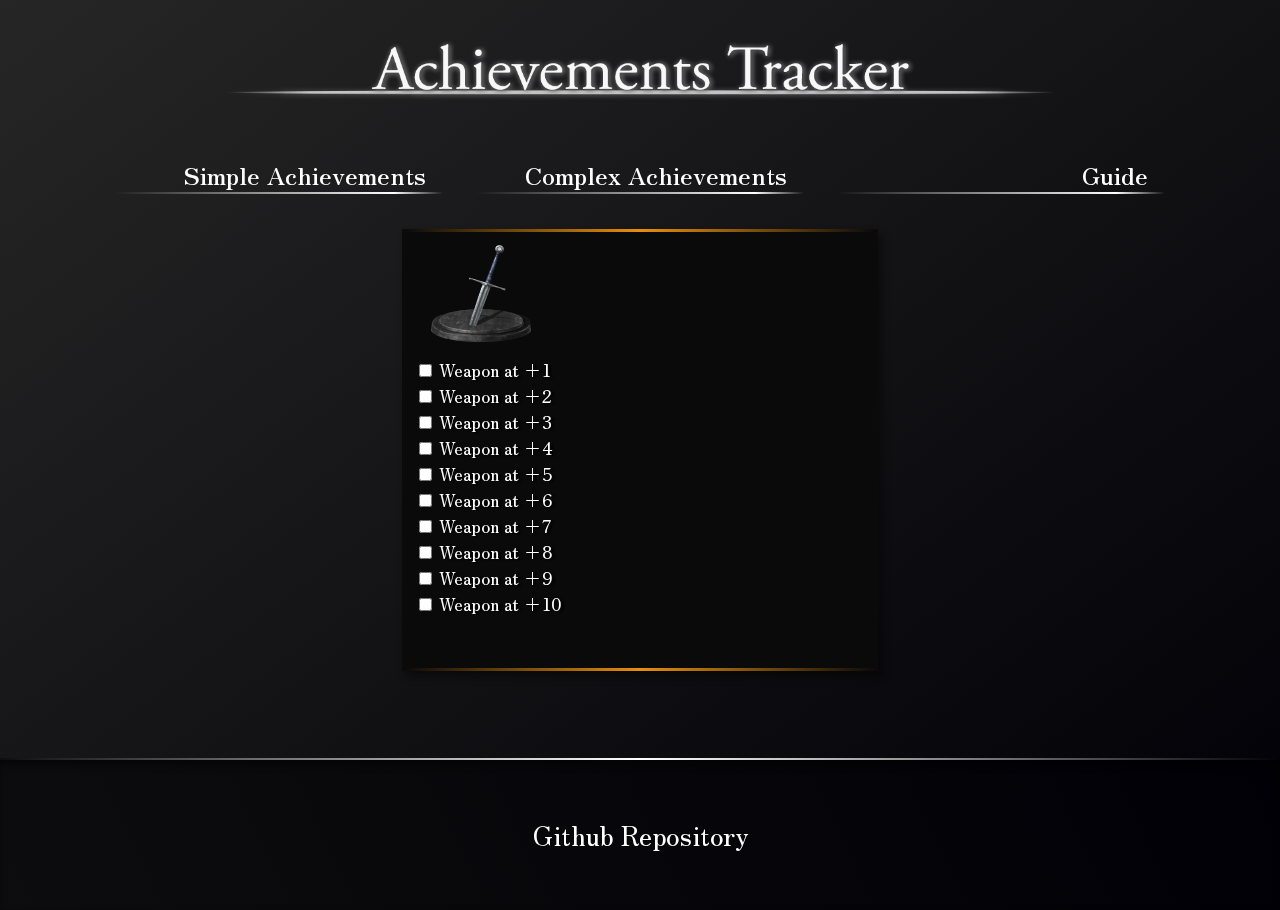
==== commit d0aecbaf: "réglages soucis atteindre id, début de boucle vérification des checked" ====
--- a/complexAchievements.html
+++ b/complexAchievements.html
@@ -19,7 +19,8 @@
         <div><a href="guides.html"><h2>Guide</h2></a></div>
     </nav>
         <section>
-            <!-- <div>
+            
+            <div id="coucou">
                 <img src="./images/supreme_weapon_reinforcement.PNG" alt="picture used to represent the achievement of reinforcing a weapon to level 10">
                 <form action="">
                     <input type="checkbox" name="weapon_reinforcement1" value="+1">
@@ -42,7 +43,7 @@
                     <label for="weapon_reinforcement10">Weapon at +10</label><br><br>
                 </form>
             
-            </div> -->
+            </div>
             
         </section>
     <footer>
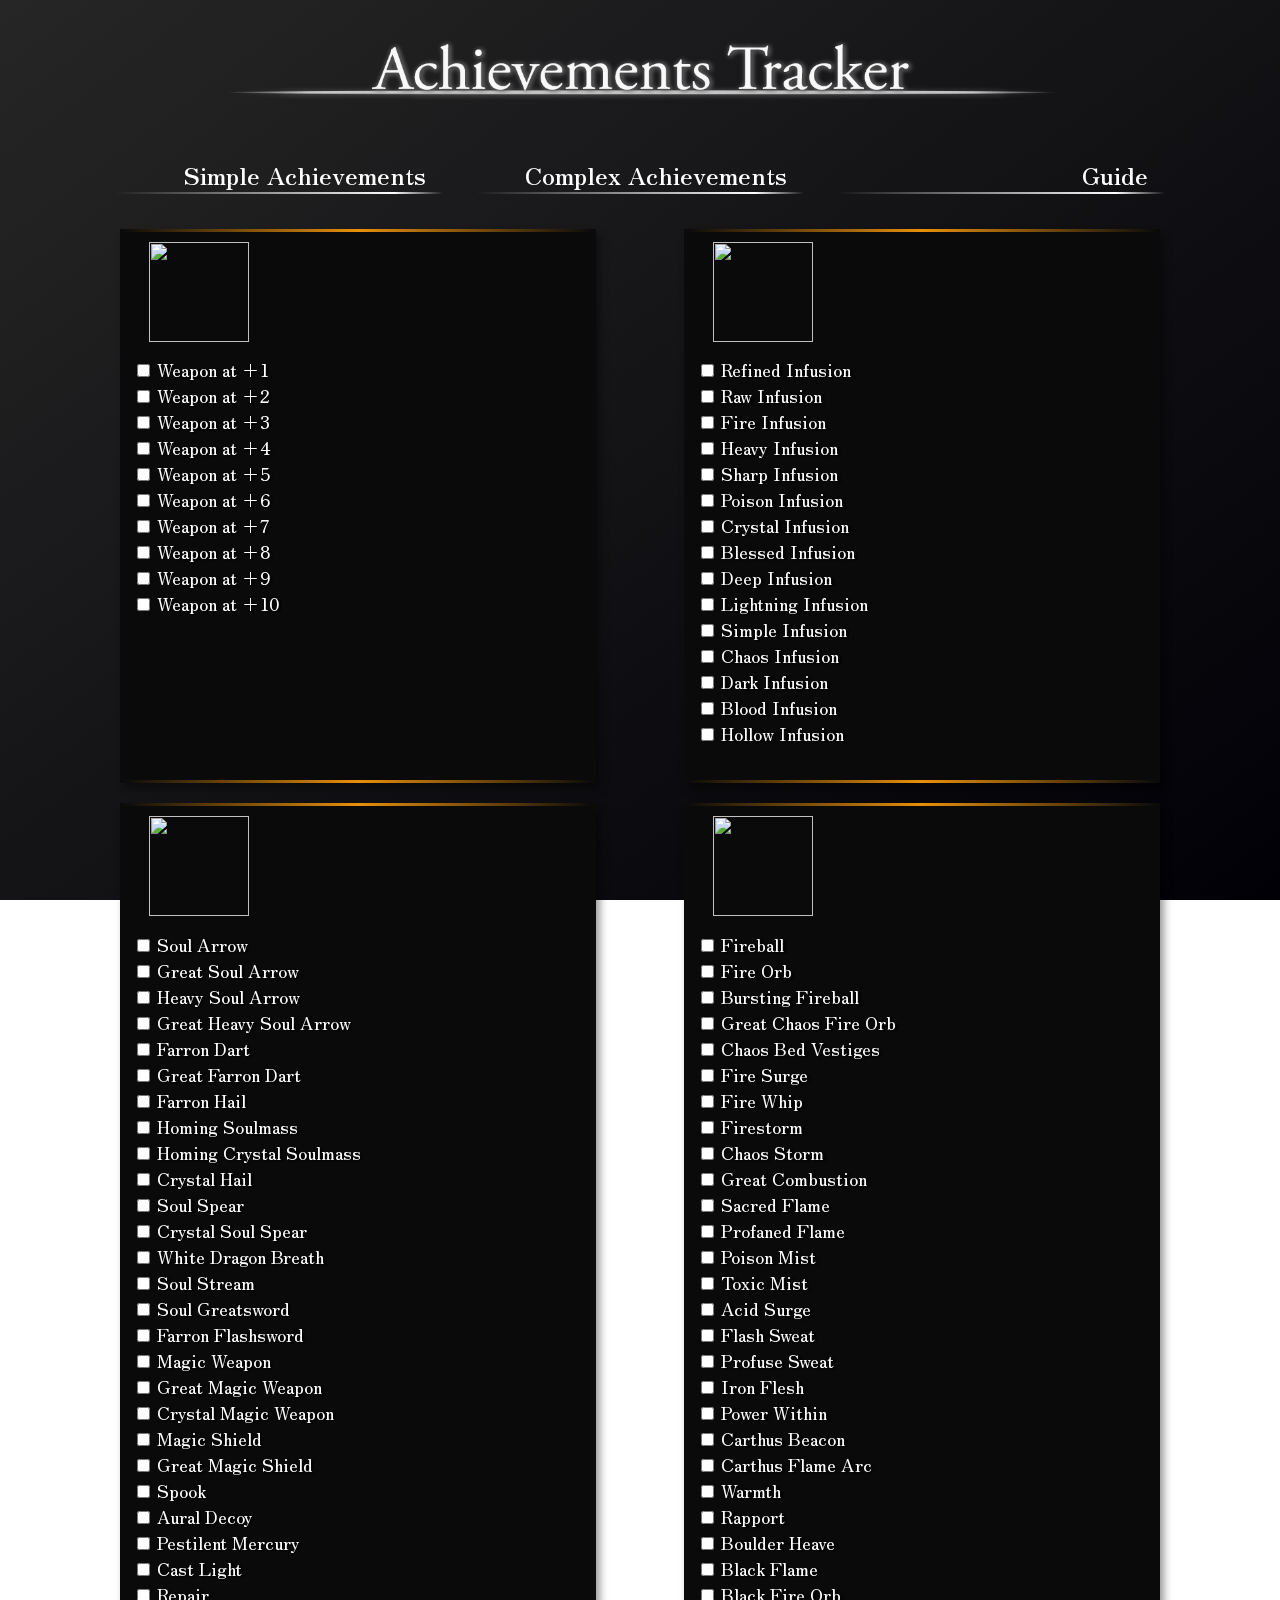
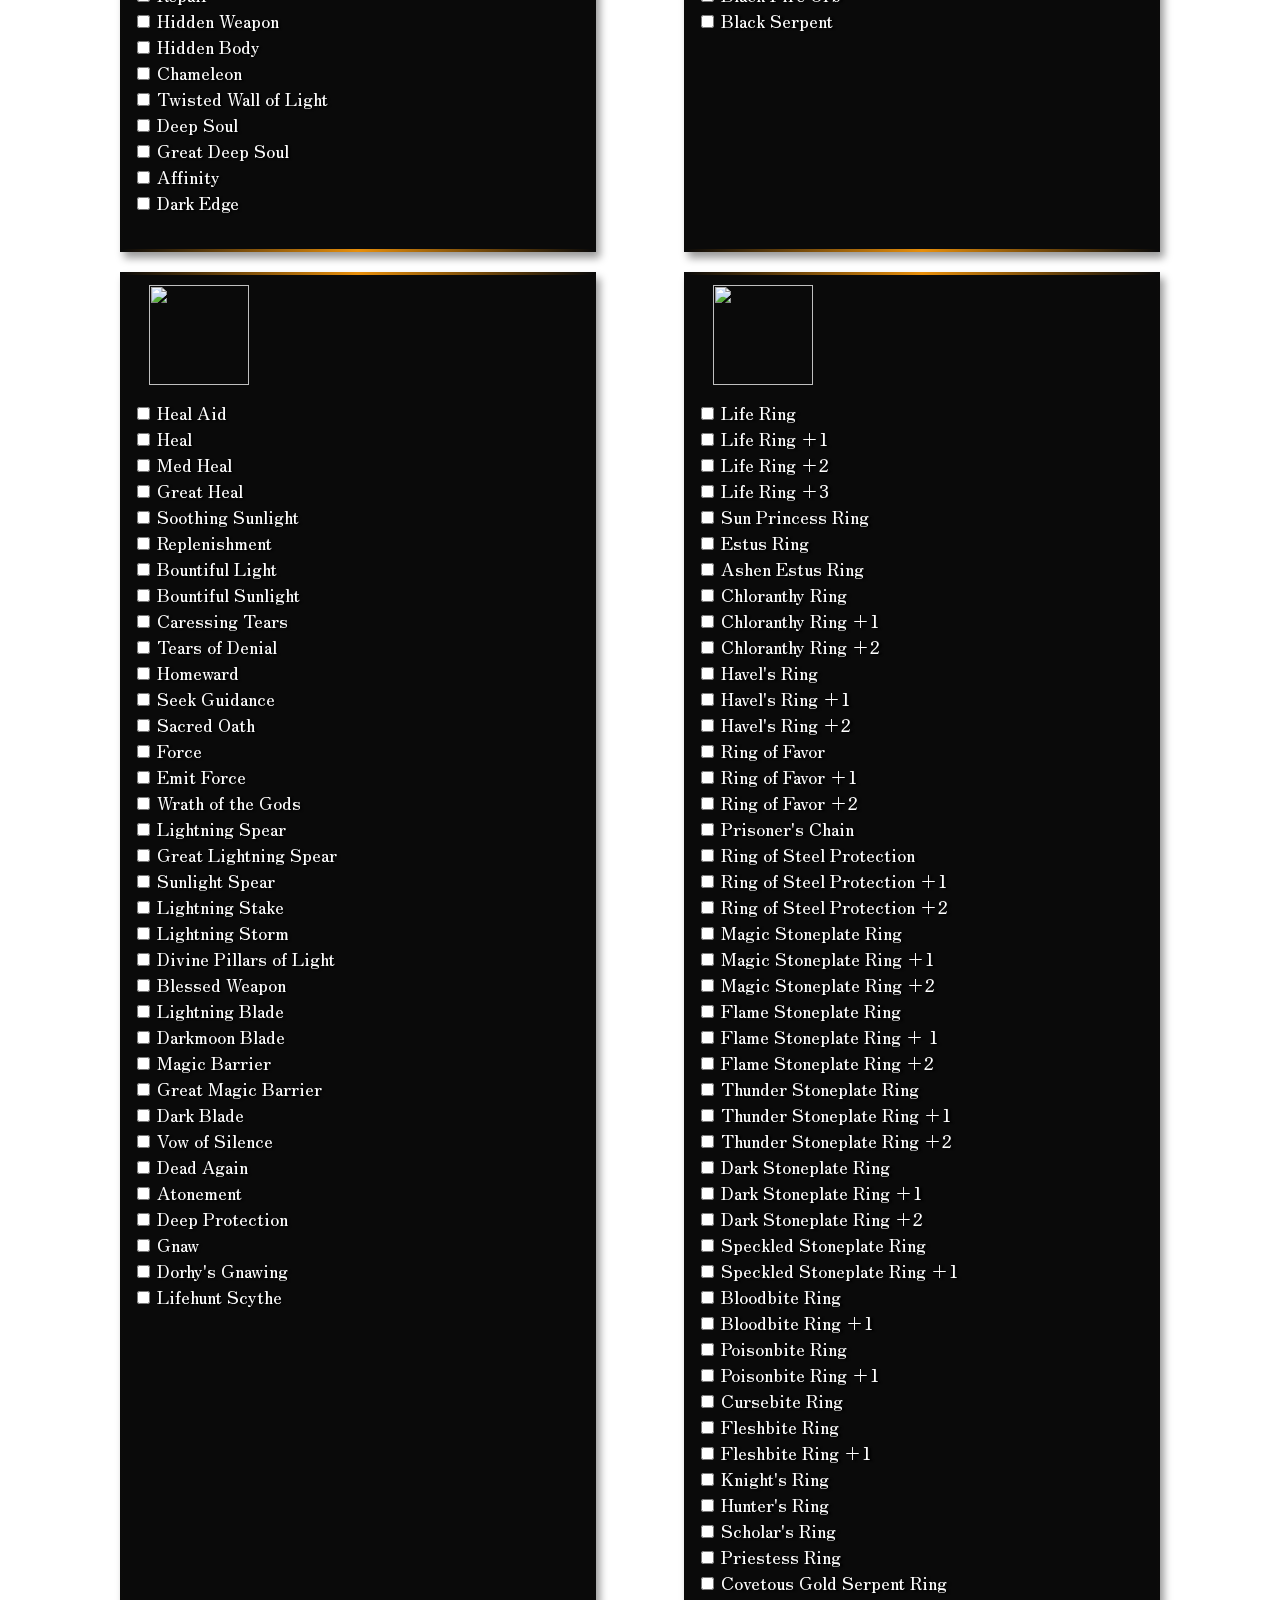
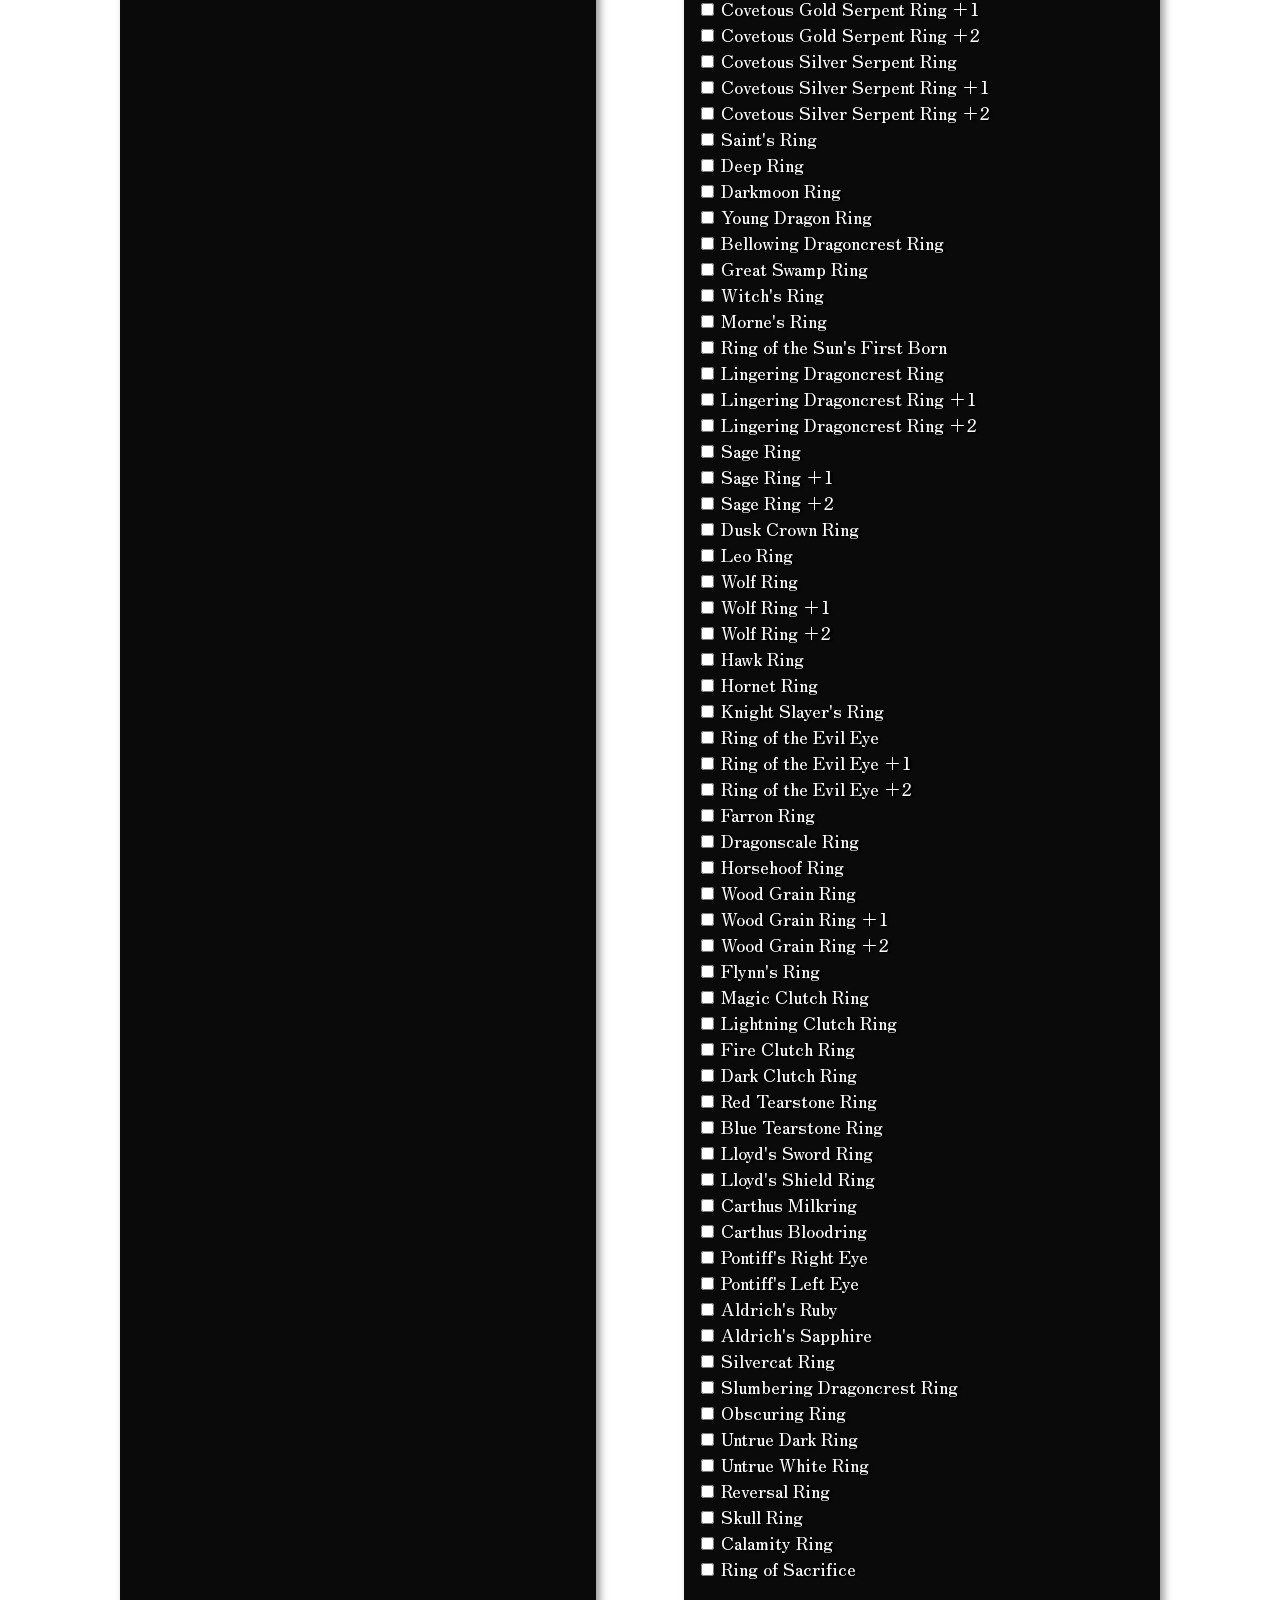
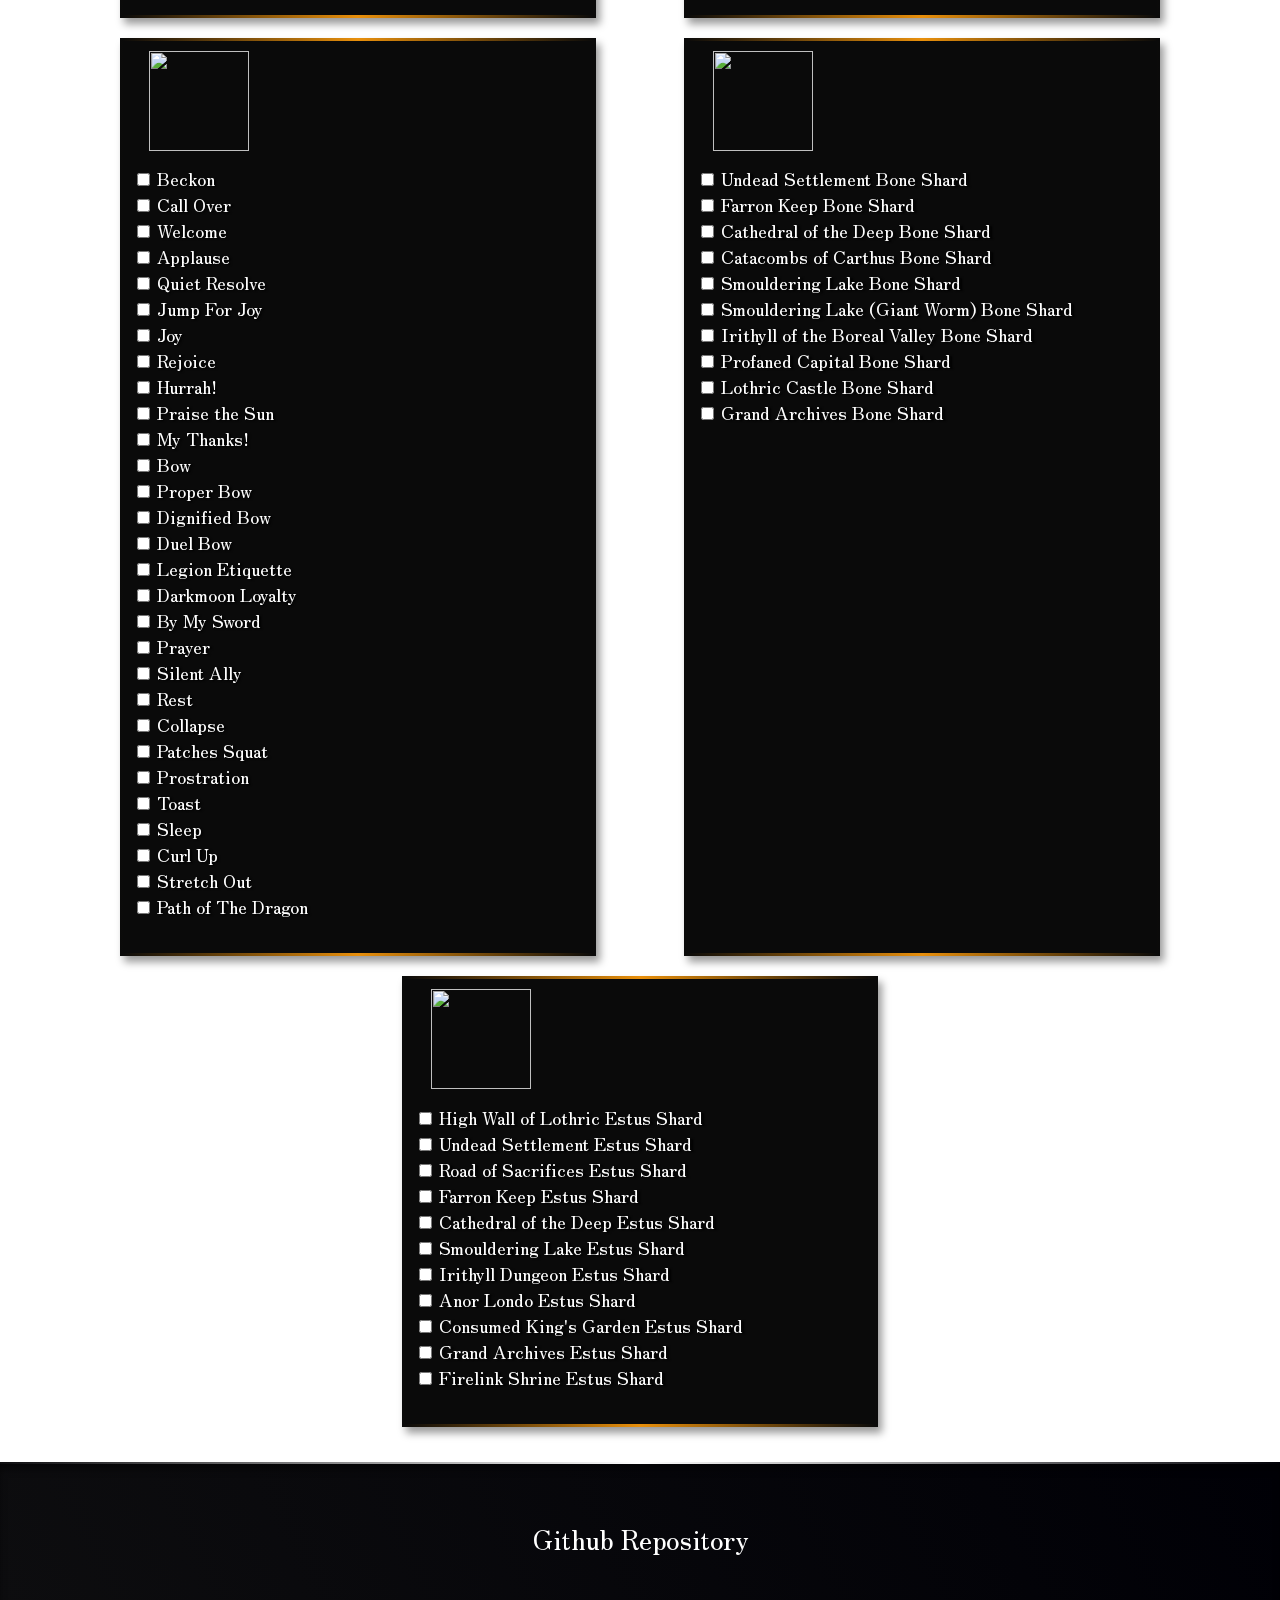
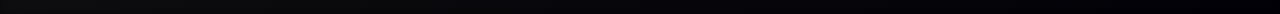
==== commit 4fecb146: "fonctions grisage et change orger, working on the event listeners" ====
--- a/complexAchievements.html
+++ b/complexAchievements.html
@@ -20,7 +20,7 @@
     </nav>
         <section>
             
-            <div id="coucou">
+            <!-- <div id="coucou">
                 <img src="./images/supreme_weapon_reinforcement.PNG" alt="picture used to represent the achievement of reinforcing a weapon to level 10">
                 <form action="">
                     <input type="checkbox" name="weapon_reinforcement1" value="+1">
@@ -43,7 +43,7 @@
                     <label for="weapon_reinforcement10">Weapon at +10</label><br><br>
                 </form>
             
-            </div>
+            </div> -->
             
         </section>
     <footer>
--- a/style.css
+++ b/style.css
@@ -204,6 +204,11 @@
     outline: none;
 }
 
+.completed{
+    background-color: rgb(12, 12, 12);
+    filter: grayscale(70%) blur(0.6px);
+}
+
 /* **************************** Footer *****************************/
 
 footer{
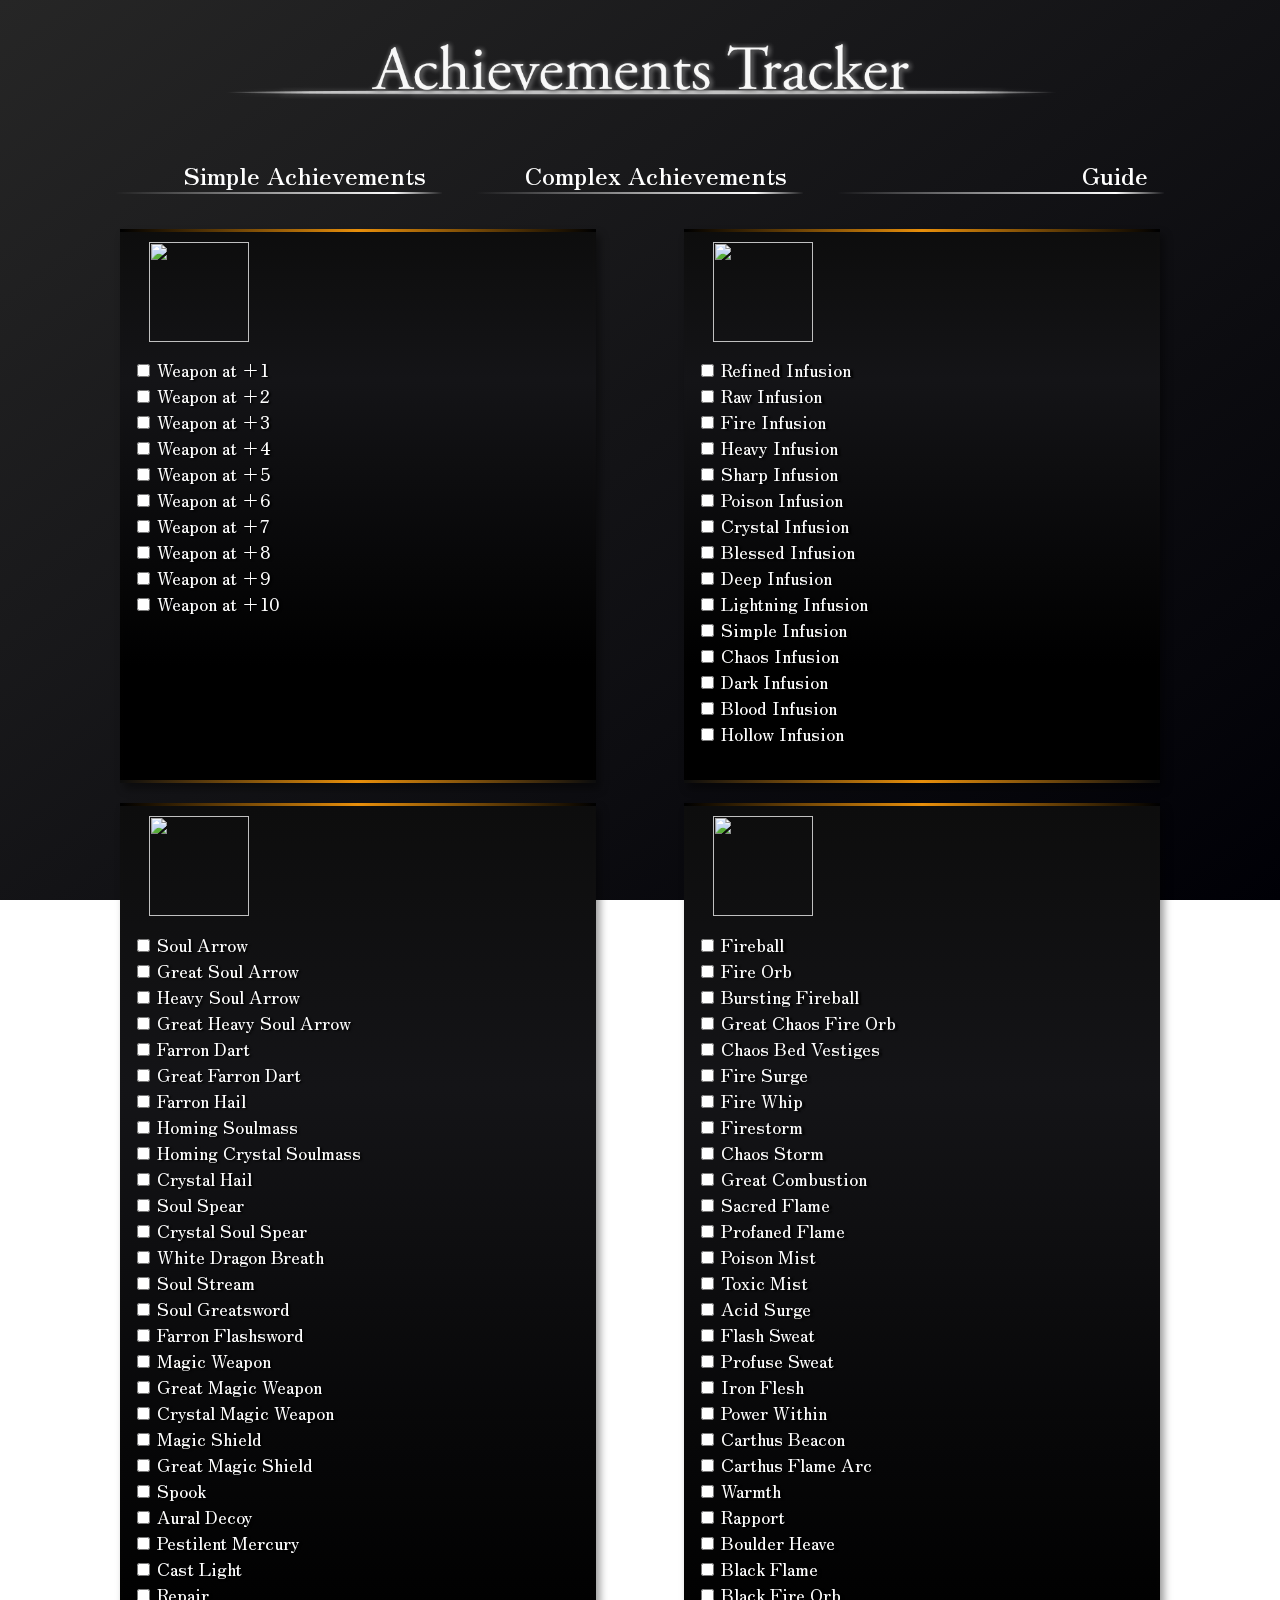
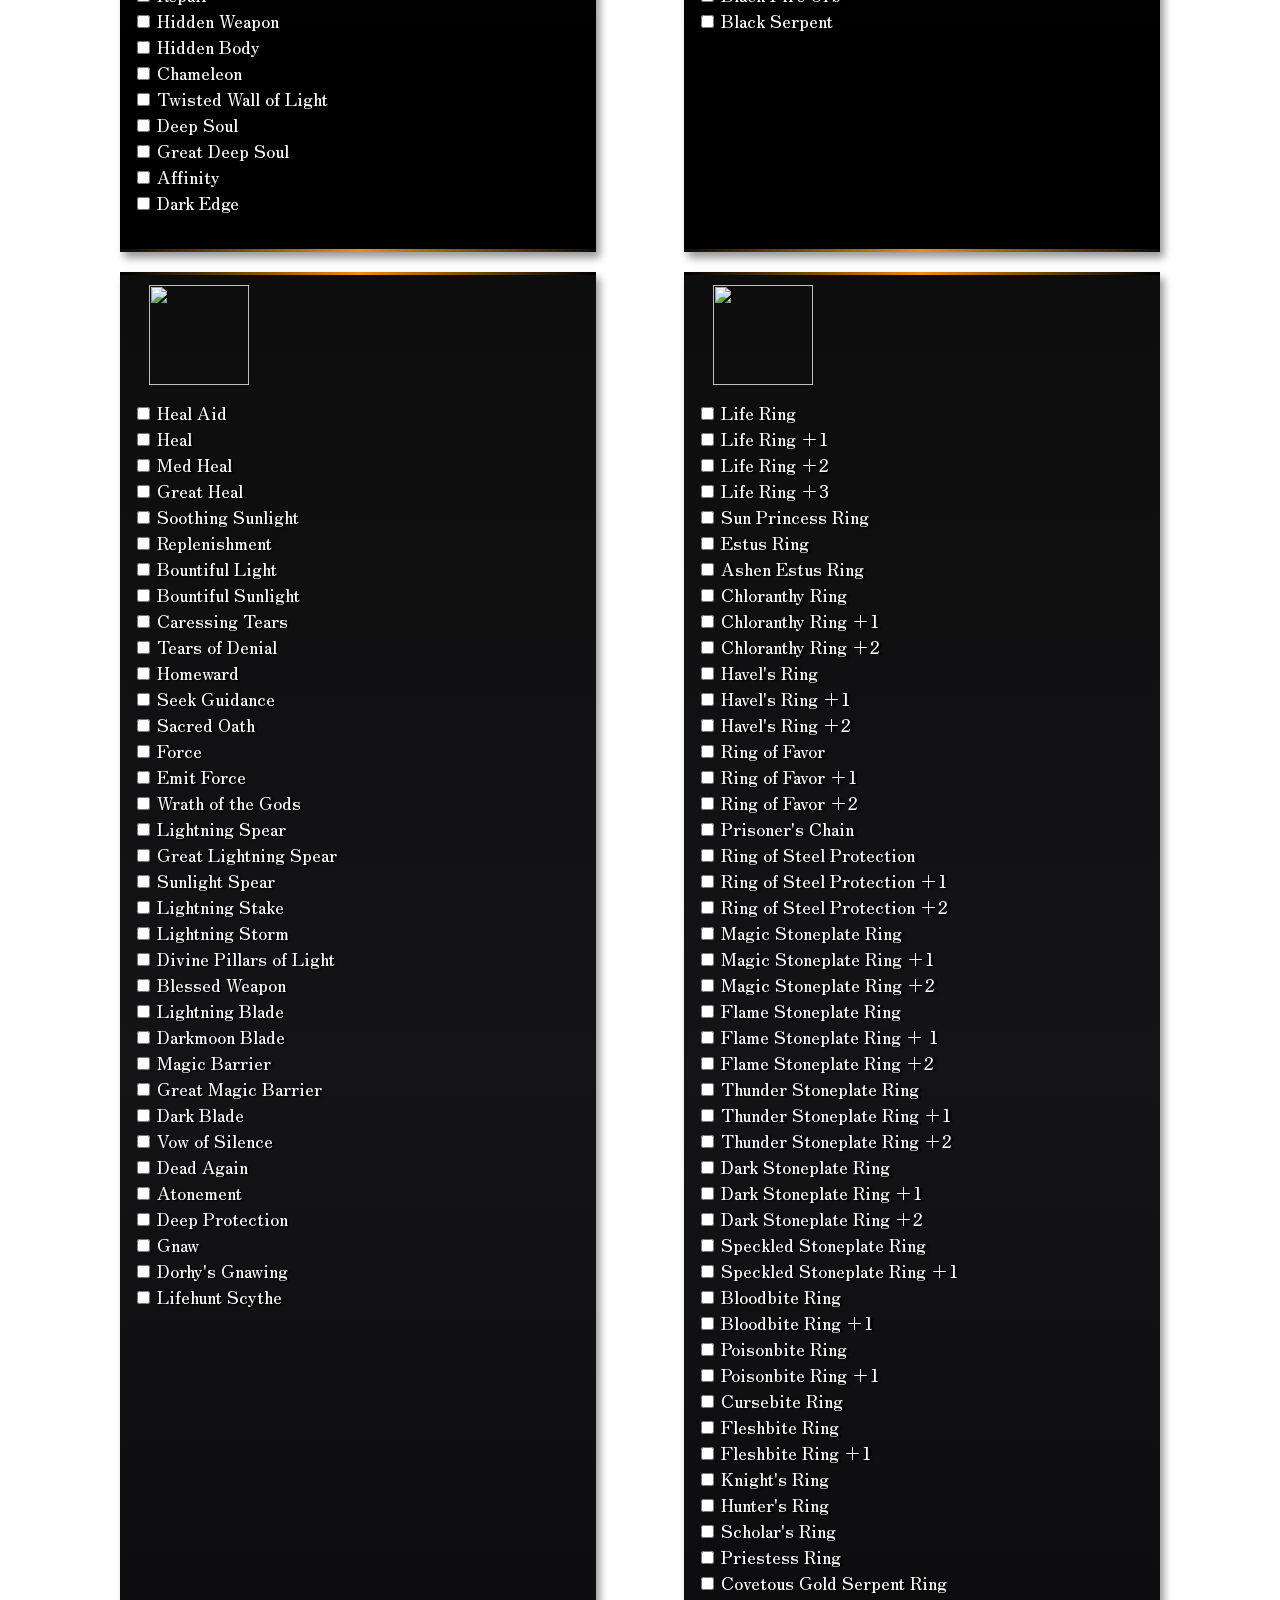
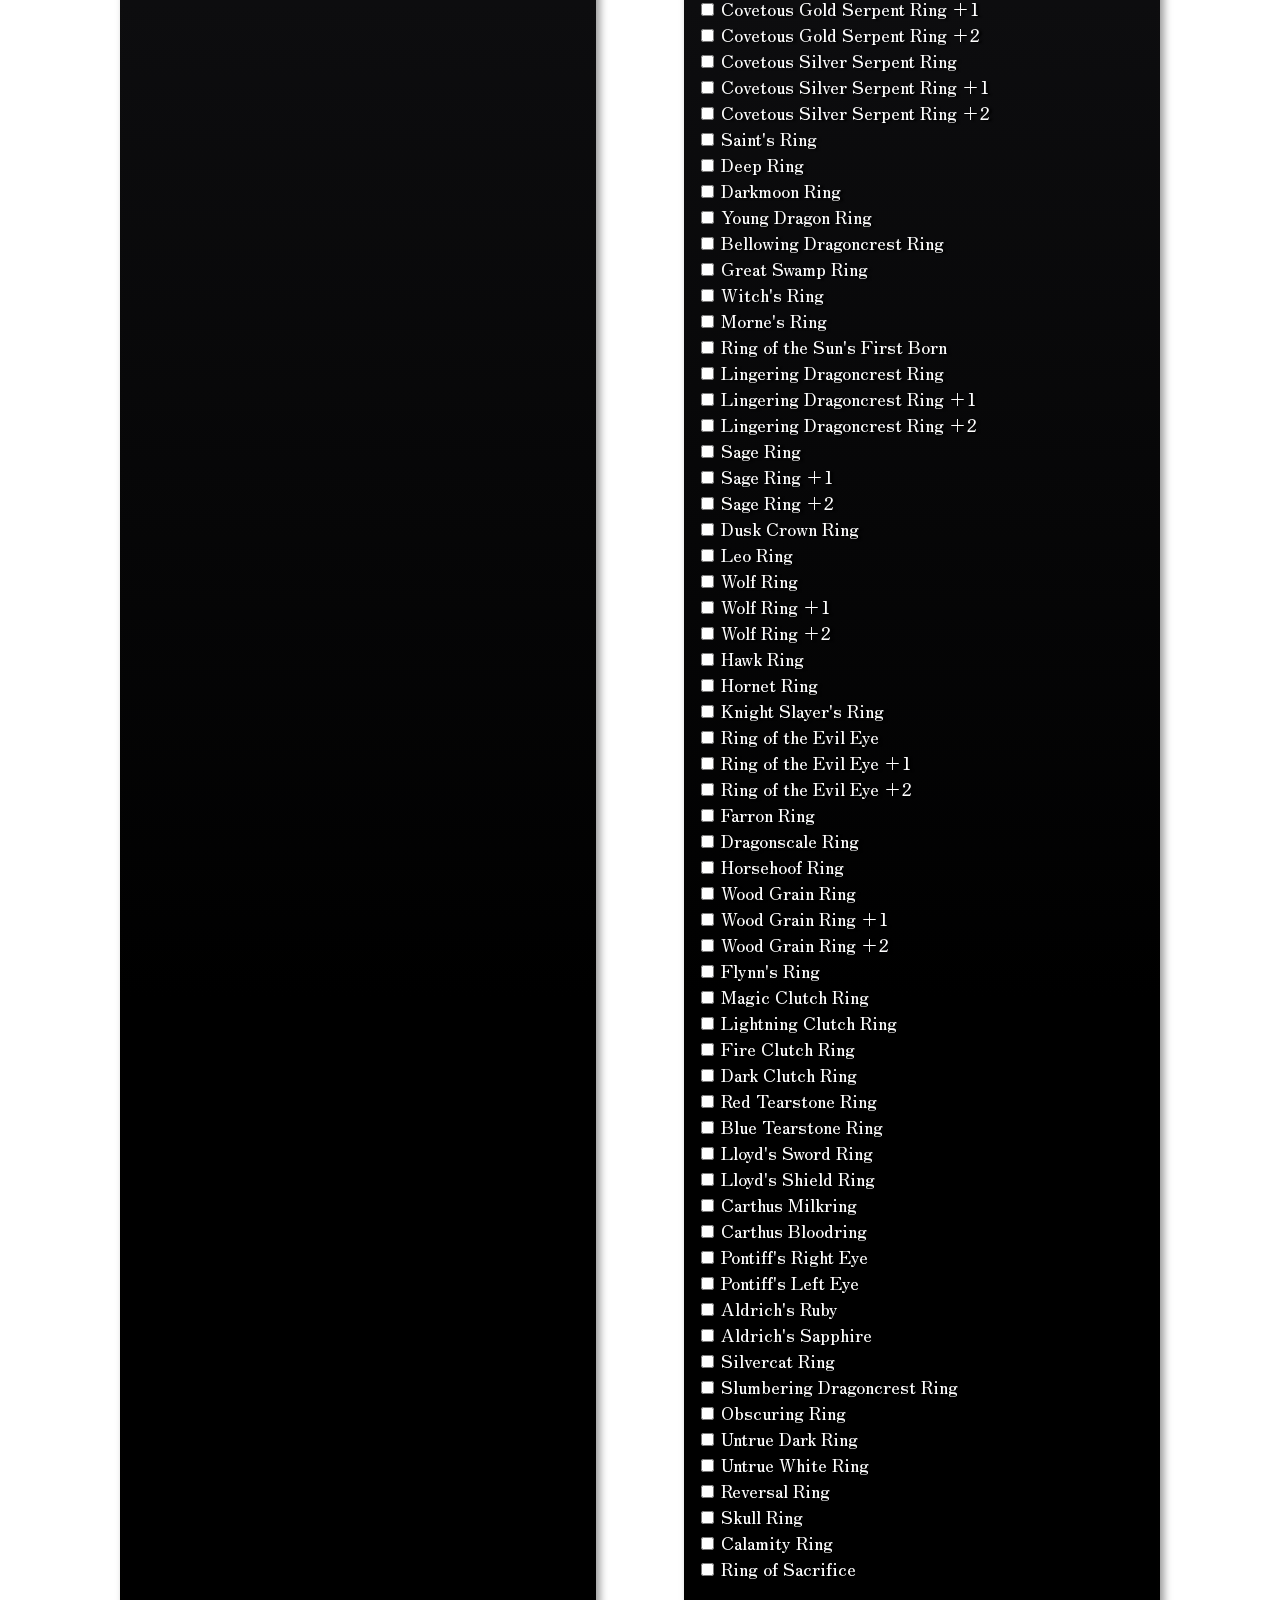
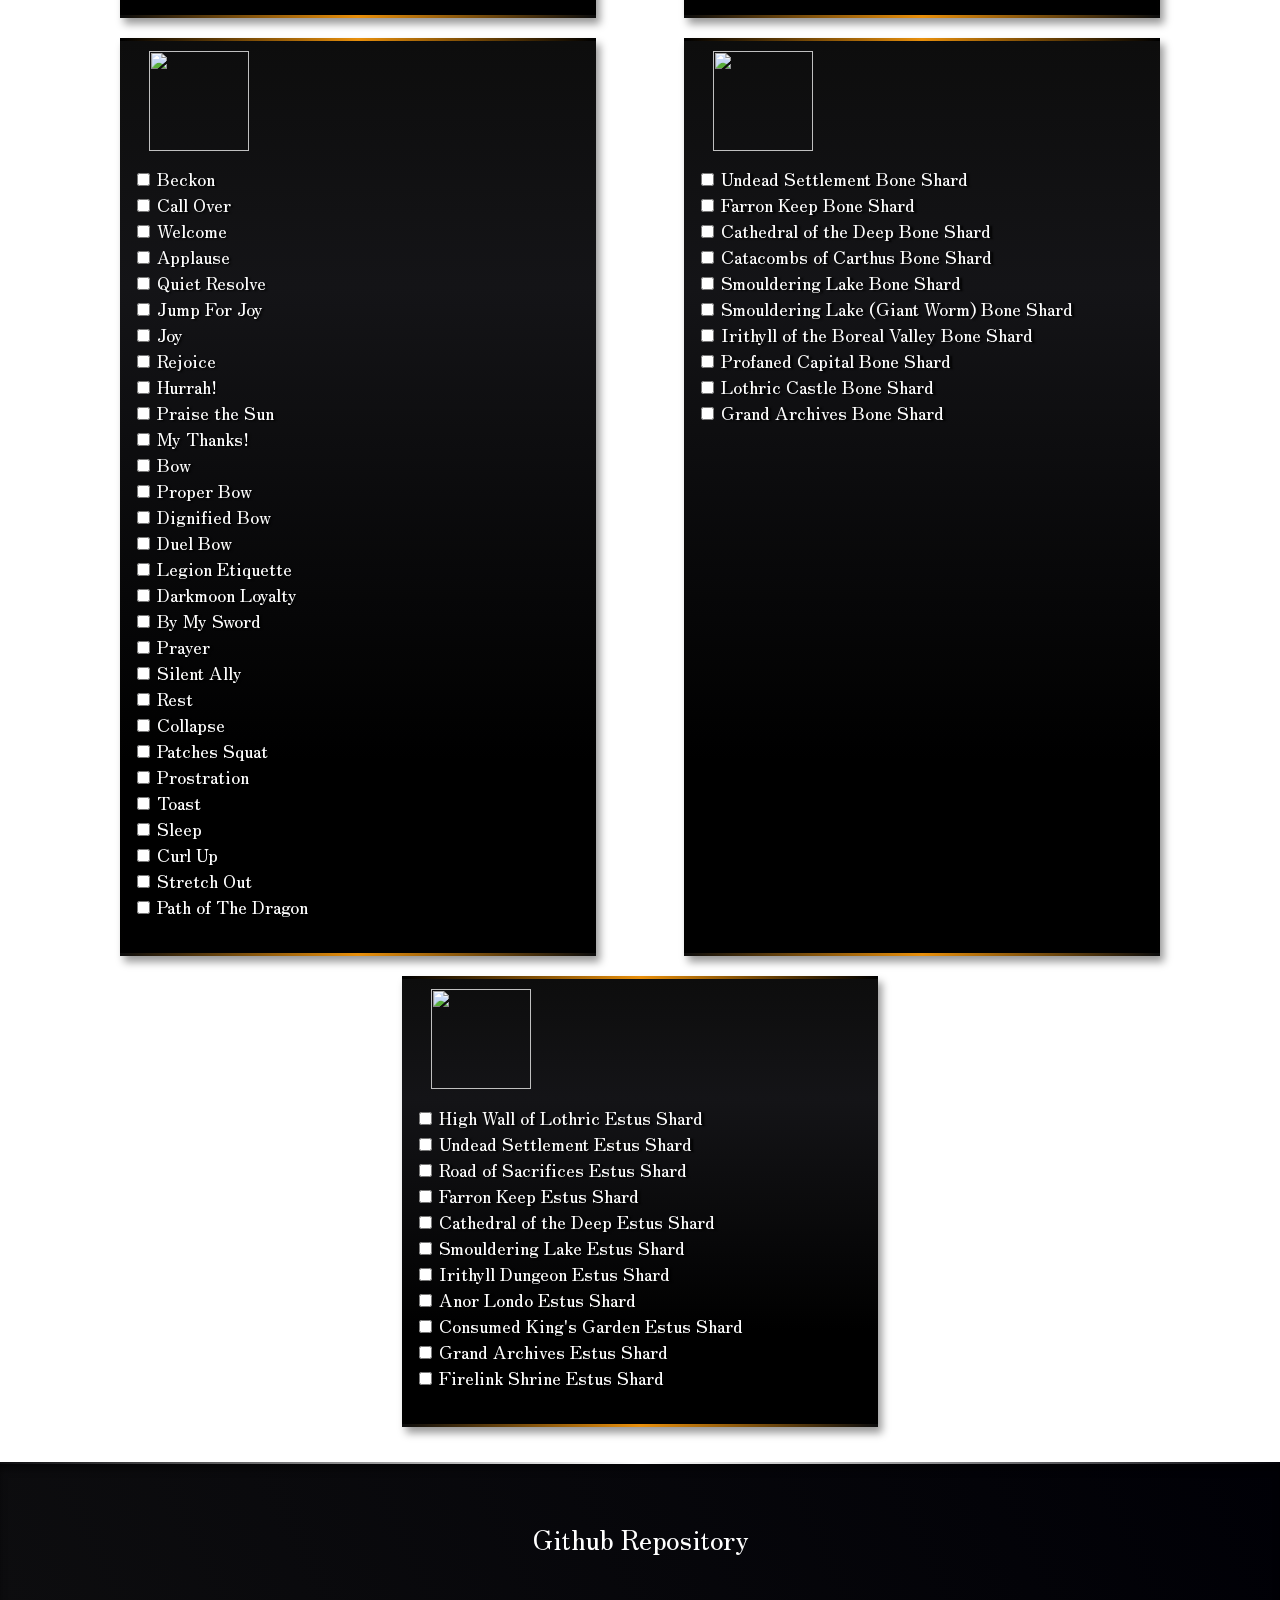
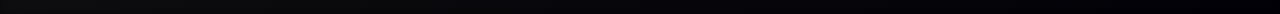
==== commit 3eeef347: "fonctionalité d'affichage d'achievement completés fini et implémentée, update CSS, suppressions d'él" ====
--- a/complexAchievements.html
+++ b/complexAchievements.html
@@ -1,5 +1,6 @@
 <!DOCTYPE html>
 <html lang="en">
+
 <head>
     <meta charset="UTF-8">
     <meta name="viewport" content="width=device-width, initial-scale=1.0">
@@ -9,46 +10,30 @@
     <link rel="preconnect" href="https://fonts.gstatic.com" crossorigin>
     <link href="https://fonts.googleapis.com/css2?family=Zen+Old+Mincho&display=swap" rel="stylesheet">
 </head>
+
 <body>
     <header>
-        <a href="./index.html"><img src="./images/Achievements Tracker.png" alt="website logo reading Achievement Tracker in darksouls 3 typography"></a>
+        <a href="./index.html"><img src="./images/Achievements Tracker.png"
+                alt="website logo reading Achievement Tracker in darksouls 3 typography"></a>
     </header>
     <nav>
-        <div><a href="simpleAchievements.html"><h2>Simple Achievements</h2></a></div>
-        <div><a href="complexAchievements.html"><h2>Complex Achievements</h2></a></div>
-        <div><a href="guides.html"><h2>Guide</h2></a></div>
+        <div><a href="simpleAchievements.html">
+                <h2>Simple Achievements</h2>
+            </a></div>
+        <div><a href="complexAchievements.html">
+                <h2>Complex Achievements</h2>
+            </a></div>
+        <div><a href="guides.html">
+                <h2>Guide</h2>
+            </a></div>
     </nav>
-        <section>
-            
-            <!-- <div id="coucou">
-                <img src="./images/supreme_weapon_reinforcement.PNG" alt="picture used to represent the achievement of reinforcing a weapon to level 10">
-                <form action="">
-                    <input type="checkbox" name="weapon_reinforcement1" value="+1">
-                    <label for="weapon_reinforcement1">Weapon at +1</label><br>
-                    <input type="checkbox" name="weapon_reinforcement2" value="+2">
-                    <label for="weapon_reinforcement2">Weapon at +2</label><br>                            <input type="checkbox" name="weapon_reinforcement3" value="+3">
-                    <label for="weapon_reinforcement3">Weapon at +3</label><br>
-                    <input type="checkbox" name="weapon_reinforcement4" value="+4">
-                    <label for="weapon_reinforcement4">Weapon at +4</label><br>
-                    <input type="checkbox" name="weapon_reinforcement5" value="+5">
-                    <label for="weapon_reinforcement5">Weapon at +5</label><br>
-                    <input type="checkbox" name="weapon_reinforcement6" value="+6">                            <label for="weapon_reinforcement6">Weapon at +6</label><br>
-                    <input type="checkbox" name="weapon_reinforcement7" value="+7">
-                    <label for="weapon_reinforcement7">Weapon at +7</label><br>
-                    <input type="checkbox" name="weapon_reinforcement8" value="+8">
-                    <label for="weapon_reinforcement8">Weapon at +8</label><br>
-                    <input type="checkbox" name="weapon_reinforcement9" value="+9">
-                    <label for="weapon_reinforcement9">Weapon at +9</label><br>
-                    <input type="checkbox" name="weapon_reinforcement10" value="+10">
-                    <label for="weapon_reinforcement10">Weapon at +10</label><br><br>
-                </form>
-            
-            </div> -->
-            
-        </section>
+    <section>
+
+    </section>
     <footer>
         <a href="https://github.com/onsibuno/DSIIIAchievementTracker">Github Repository</a>
     </footer>
     <script src="script.js"></script>
 </body>
+
 </html>--- a/style.css
+++ b/style.css
@@ -1,4 +1,4 @@
-*{
+* {
     margin-top: 0px;
     margin-bottom: 0px;
 }
@@ -9,70 +9,74 @@
     font-style: normal;
 }
 
-  h2{
+h2 {
     font-family: "Zen Old Mincho", serif;
     align-self: flex-end;
     color: #FFFFFF;
 }
 
-/* **************************** Body **************************** */
-
-body{
-    background: fixed no-repeat linear-gradient(323deg, rgba(0,0,6,1) 0%, rgba(38,38,38,1) 100%);
+/***************************** Body *****************************/
+
+body {
+    background: fixed no-repeat linear-gradient(323deg, rgba(0, 0, 6, 1) 0%, rgba(38, 38, 38, 1) 100%);
     text-align: justify;
-    /* width: auto; */
     min-height: 100vh;
     display: flex;
     flex-direction: column;
-    overflow-x:hidden;
-}
-
-#landingPage{
-    overflow-y:hidden;
-    
-}
-
-p, li, label, h3, summary{
+    overflow-x: hidden;
+}
+
+#landingPage {
+    overflow-y: hidden;
+
+}
+
+p,
+li,
+label,
+h3,
+summary {
     color: #FFFFFF;
     font-size: large;
     font-family: "Zen Old Mincho", serif;
     text-shadow: 2.5px 1px 2px black;
 }
 
-h3{
+h3 {
     text-align: left;
 }
 
-a{
+a {
     text-decoration: none;
     color: white;
     transition: color .3s;
 }
 
-a:hover, a:focus{
+a:hover,
+a:focus {
     color: orange;
     outline: none;
 }
 
-p a{
+p a {
     font-style: italic;
     color: #e7c38e;
 }
 
 
-/* **************************** Navigation et Header **************************** */
-
-header{
+/***************************** Navigation et Header *****************************/
+
+header {
     display: flex;
     align-content: center;
     justify-content: center;
 }
 
-header img{
+header img {
     width: 100%;
 }
 
-nav{
+nav {
     display: grid;
     grid-template-rows: 1fr;
     grid-template-columns: 1fr 1fr 1fr;
@@ -81,7 +85,7 @@
     text-align: end;
 }
 
-nav div{
+nav div {
     width: auto;
     display: flex;
     align-items: end;
@@ -93,28 +97,28 @@
     border-style: solid;
     border-color: transparent;
     border-image-slice: 1;
-    border-image-source: linear-gradient(90deg, rgba(255,255,255,0) 0%, rgba(255,255,255,1) 85%, rgba(255,255,255,0) 100%);
-}
-
-nav div a{
+    border-image-source: linear-gradient(90deg, rgba(255, 255, 255, 0) 0%, rgba(255, 255, 255, 1) 85%, rgba(255, 255, 255, 0) 100%);
+}
+
+nav div a {
     align-self: end;
 }
 
-nav div:hover{
+nav div:hover {
     color: #e7e7e7;
     background: radial-gradient(ellipse 125px 38px at 60% 120%, #E88F0B, #e8900b00);
 }
 
-nav div:focus{
+nav div:focus {
     color: #e7e7e7;
     background: radial-gradient(ellipse 125px 38px at 60% 120%, #E88F0B, #e8900b00);
     outline: solid #E88F0B;
 }
 
 
-/* **************************** Boîtes **************************** */
-
-section{
+/* **************************** Boîtes *****************************/
+
+section {
     padding: 25px;
     display: flex;
     flex-wrap: wrap;
@@ -122,14 +126,15 @@
 
 }
 
-section div{
+section div {
     padding: 10px;
     margin: 10px 2px 10px 2px;
     border: 3px transparent solid;
     border-image-slice: 1;
-    border-image-source: linear-gradient(90deg, rgba(0,0,0,0) 0%, rgba(232,143,11,1) 50%, rgba(0,0,0,0) 100%);
+    border-image-source: linear-gradient(90deg, rgba(0, 0, 0, 0) 0%, rgba(232, 143, 11, 1) 50%, rgba(0, 0, 0, 0) 100%);
     background-color: rgb(10, 10, 10);
-    box-shadow: 4px 6px 8px rgba(0,0,0,0.4);
+    background: linear-gradient(180deg, rgba(13,13,13,1) 0%, rgba(20,20,23,1) 27%, rgba(0,0,0,1) 79%);
+    box-shadow: 4px 6px 8px rgba(0, 0, 0, 0.4);
     width: 45%;
     min-width: 200px;
     max-width: 450px;
@@ -138,20 +143,20 @@
     justify-content: flex-start;
 }
 
-.simpleAchievements div{
+.simpleAchievements div {
     display: flex;
     align-items: center;
     justify-content: flex-start;
 }
 
-.liensGuide{
+.liensGuide {
     align-self: flex-end;
     margin-top: auto;
     color: lightgray;
     text-align: left;
 }
 
-div img{
+div img {
     /* translate: 15px -5px; */
     mix-blend-mode: lighten;
     height: 100px;
@@ -160,60 +165,68 @@
     margin-bottom: -.1em;
 }
 
-.guide{
+.guide {
     display: flex;
     flex-direction: column;
     align-items: left;
 }
 
-details{
+details {
     width: fit-content;
     padding: .2em .5em .2em;
     margin: .5em;
     box-shadow: 2px 2px 5px black;
-    background: linear-gradient(323deg, rgba(0,0,6,1) 0%, rgba(38,38,38,1) 100%);
-}
-
-details summary{
+    background: linear-gradient(323deg, rgba(0, 0, 6, 1) 0%, rgba(38, 38, 38, 1) 100%);
+}
+
+details summary {
     width: 400px;
 }
 
-form{
+form {
     margin-top: 1em;
     margin-bottom: 1.5em;
 }
 
 /* permet le changement de couleurs des labels une fois cochés : */
 
-input[type="checkbox"]:hover + label, input[type="checkbox"]:focus + label{
+input[type="checkbox"]:hover+label,
+input[type="checkbox"]:focus+label {
     color: lightgray;
     opacity: 0.9;
-  }
-
-input[type="checkbox"]:checked + label{
+}
+
+input[type="checkbox"]:checked+label {
     /* color: grey; */
     opacity: .5;
-  }
- 
-input[type="checkbox"]:checked{
-    accent-color: rgba(232,143,11,1);
-}
-
-input[type="checkbox"]:focus{
-    box-shadow: 0px 0px 15px rgba(232,143,11,1);
+}
+
+input[type="checkbox"]:checked {
+    accent-color: rgba(232, 143, 11, 1);
+}
+
+input[type="checkbox"]:focus {
+    box-shadow: 0px 0px 15px rgba(232, 143, 11, 1);
     outline: none;
 }
 
-.completed{
+/* gestions de la classe pour changer l'affichage d'un achievement complété */
+
+.completed {
     background-color: rgb(12, 12, 12);
-    filter: grayscale(70%) blur(0.6px);
-}
-
-/* **************************** Footer *****************************/
-
-footer{
+    filter: grayscale(70%);
+}
+
+.completed form,
+.completed img {
+    filter: blur(0.6px);
+}
+
+/***************************** Footer *****************************/
+
+footer {
     margin-top: auto;
-    background: linear-gradient(-115deg, rgba(0,0,6,1) 0%, rgb(13, 13, 15) 100%);
+    background: linear-gradient(-115deg, rgba(0, 0, 6, 1) 0%, rgb(13, 13, 15) 100%);
     height: 150px;
     margin-left: -10px;
     margin-right: -10px;
@@ -222,13 +235,13 @@
     flex-direction: column-reverse;
     align-items: center;
     justify-content: center;
-    box-shadow: inset 0px 4px 9px rgba(0,0,0,0.6);
+    box-shadow: inset 0px 4px 9px rgba(0, 0, 0, 0.6);
     border-top: 2px solid transparent;
     border-image-slice: 1;
-    border-image-source: linear-gradient(90deg, rgba(0,0,0,0) 0%, rgba(255,255,255,1) 50%, rgba(0,0,0,0) 100%);
-    }
-
-footer a{
+    border-image-source: linear-gradient(90deg, rgba(0, 0, 0, 0) 0%, rgba(255, 255, 255, 1) 50%, rgba(0, 0, 0, 0) 100%);
+}
+
+footer a {
     padding: 0px 20px 0px 20px;
     font-size: 1.7em;
     font-family: "Zen Old Mincho", serif;
@@ -236,16 +249,16 @@
     border-style: solid;
     border-color: white;
     border-image-slice: 1;
-    border-image-source: linear-gradient(90deg, rgba(0,0,0,0) 0%, rgba(255,255,255,0) 50%, rgba(0,0,0,0) 100%);
+    border-image-source: linear-gradient(90deg, rgba(0, 0, 0, 0) 0%, rgba(255, 255, 255, 0) 50%, rgba(0, 0, 0, 0) 100%);
     transition-property: border-image-source;
     transition-duration: .5s;
 }
 
-footer a:hover{
+footer a:hover {
     color: #FFFFFF;
     border-width: 0px 0px 2px 0px;
     border-style: solid;
     border-color: transparent;
     border-image-slice: 1;
-    border-image-source: linear-gradient(90deg, rgba(0,0,0,0) 0%, rgba(255,255,255,1) 50%, rgba(0,0,0,0) 100%);
+    border-image-source: linear-gradient(90deg, rgba(0, 0, 0, 0) 0%, rgba(255, 255, 255, 1) 50%, rgba(0, 0, 0, 0) 100%);
 }